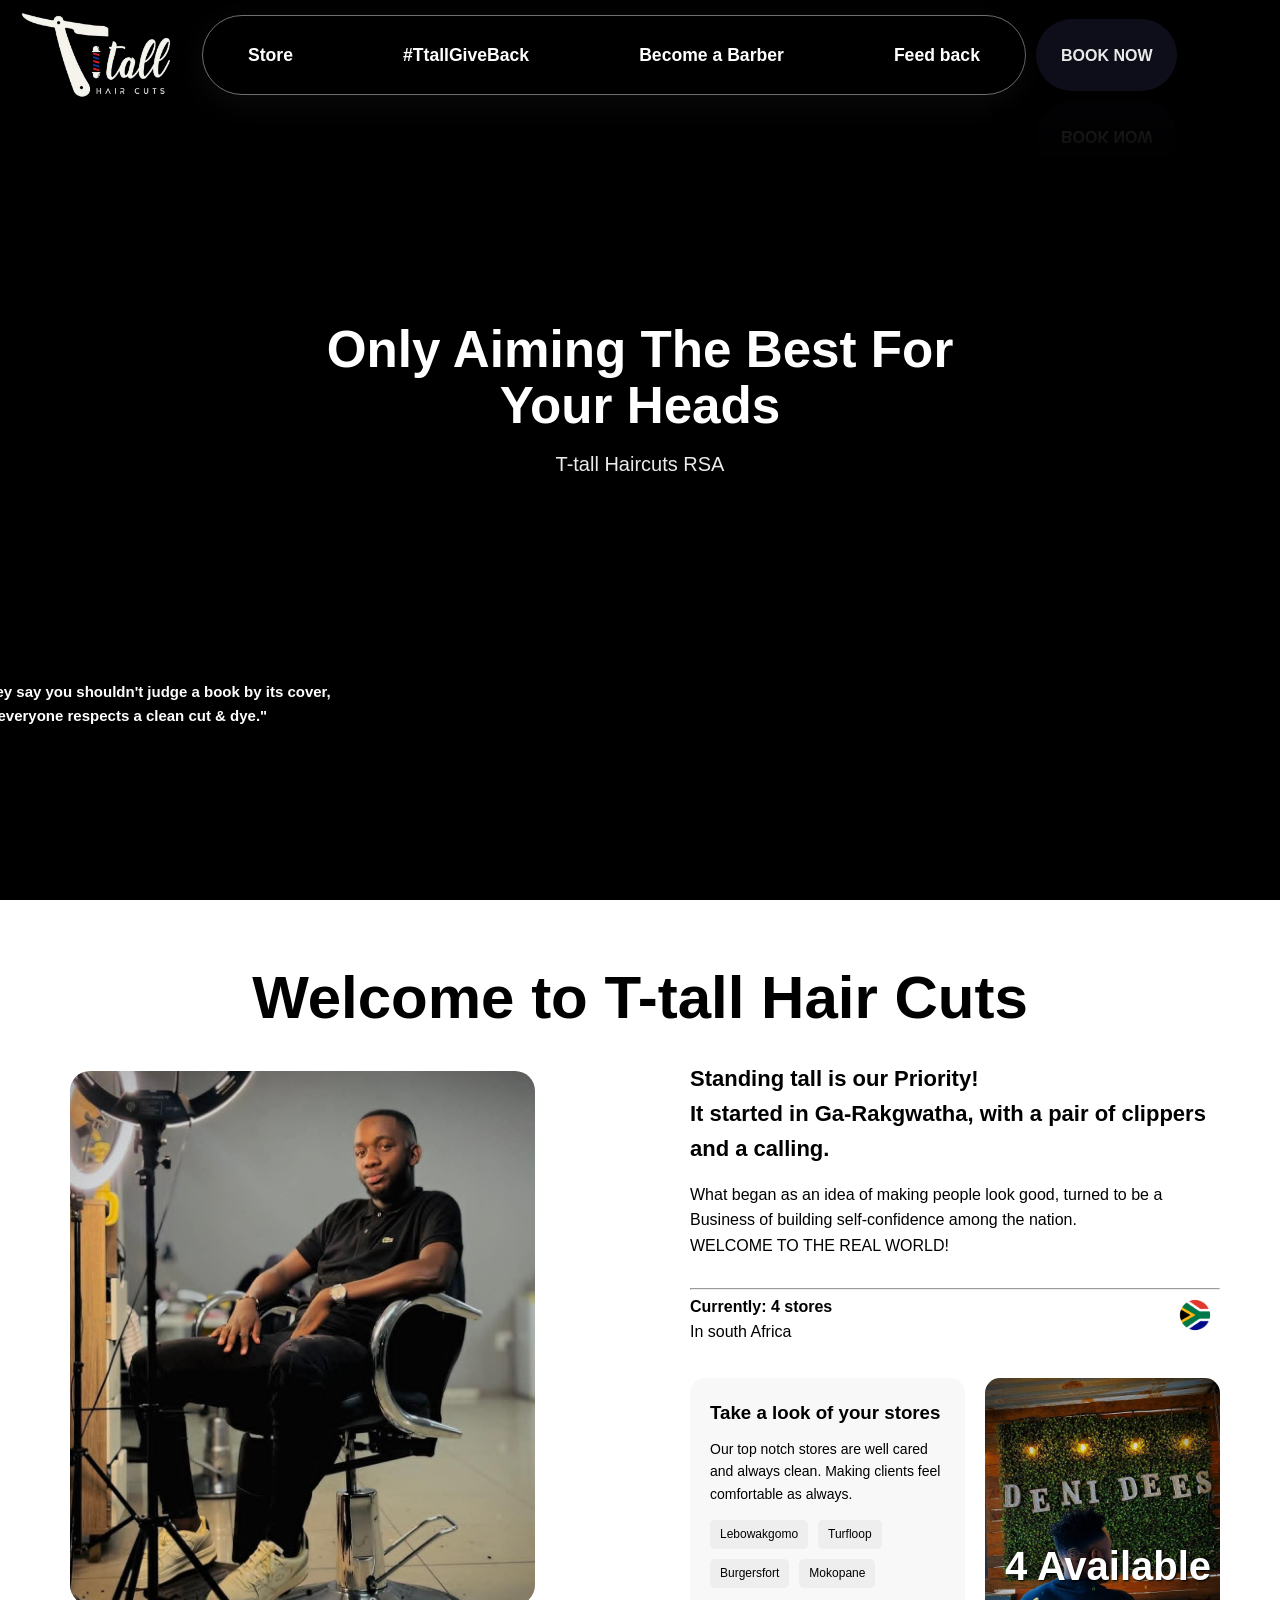
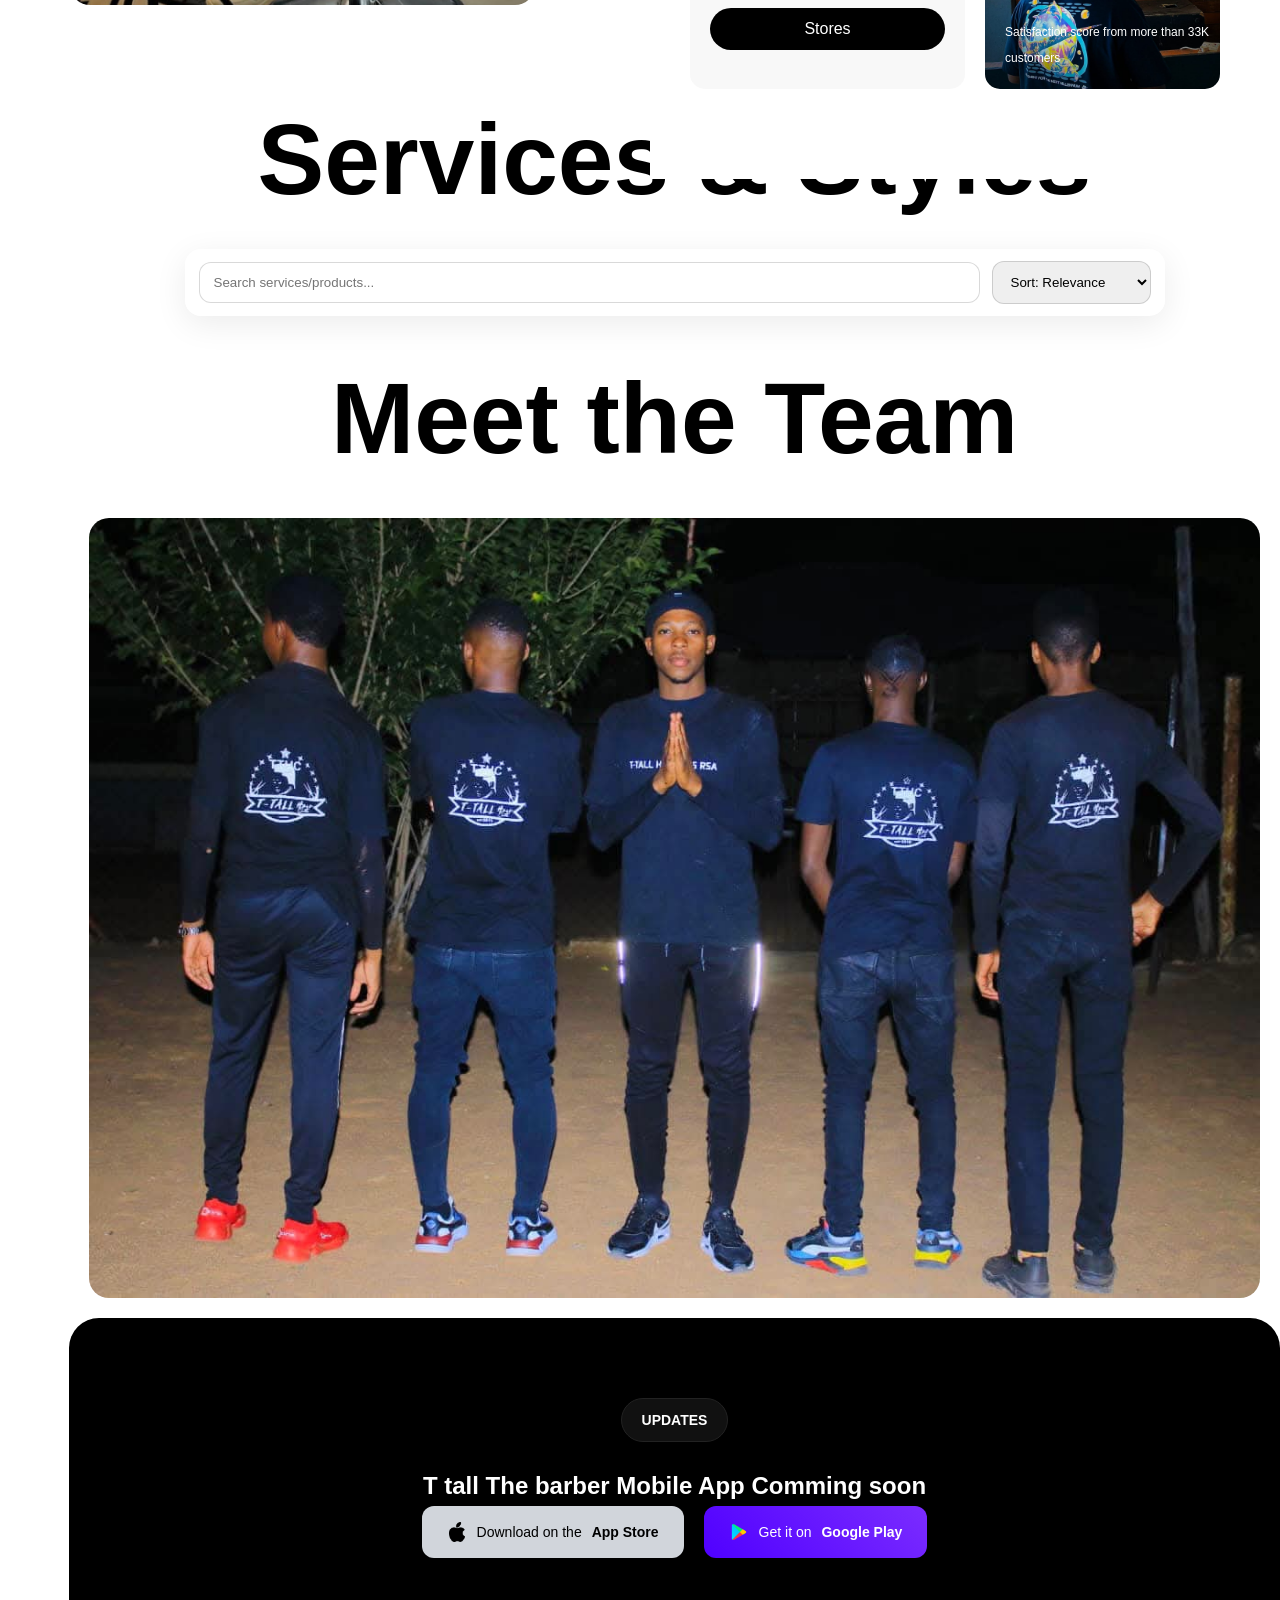
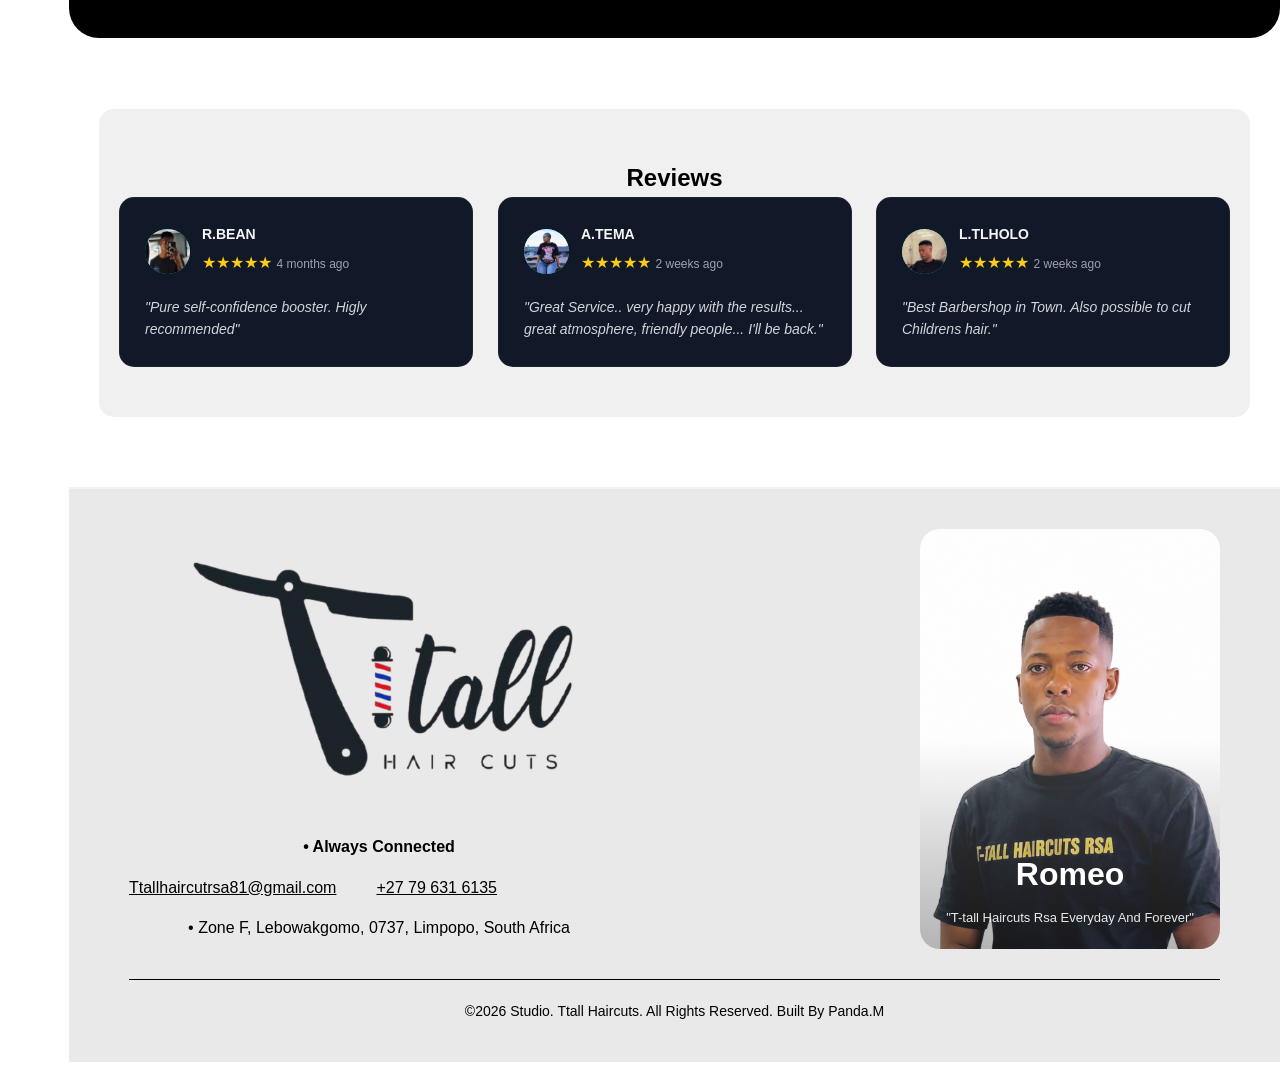
==== index.html @ 0ef1540c "filter and sort content" ====
<!DOCTYPE html>
<html lang="en">
<head>
    <meta charset="UTF-8">
    <title>T-Tall Haircuts</title>
    <link rel="icon" type="image/png" href="Assets/img/Fttall.png">
    <link rel="stylesheet" href="https://cdnjs.cloudflare.com/ajax/libs/font-awesome/6.4.0/css/all.min.css">
    <link rel="stylesheet" href="style_original.css">
    <meta name="viewport" content="width=device-width, initial-scale=1.0">
</head>
<body>
    <!--nav bar-->
<header>
  <div class="whole-nav">
    <div class="logo-container">
            <img src="Assets/img/wttall.png" alt="T-tall" height="20%" width="15%" class="logo">  
        
    <nav class="border">
        <ul>
            <a href="about.html"><b>Store</b></a>
            <a href="services.html"><b>#TtallGiveBack</b></a>
            <a href="contact.html"><b>Become a Barber</b></a>
            <a href="Enquiry.html"><b>Feed back</b></a>
        </ul>
    </nav>
        <div>
        <button class="btn-button">
           <a href="tel:+27796316135">Book Now</a>
        </button>
        </div>
    </div>
    </div>
</header>

<section class="hero" aria-label="Hero">
  <video autoplay muted loop id="myVideo" class="hero-video">
    <source src="Assets/img/ttallvideo.mp4" type="video/mp4">
  </video>

  <div class="hero-overlay">
    <div class="content">
      <h1>Only Aiming The Best For <br> Your Heads</h1>
      <p>T-tall Haircuts RSA </p>
    </div>

     <!-- long line infinite --> 
<div class="slider-end" style="--width: 200px;--height: 200px;--quantity: 9;">
  <div class="list-end">
    <div class="item-end" style="--position: 1">
      <div class="card-end">
        <p><img src="Assets/img/5.jpeg"></p>
        <p></p>
      </div>
    </div>
    <div class="item-end" style="--position: 2">
      <div class="card-end">
        <p><img src="Assets/img/4.jpeg"></p>
      </div>
    </div>
    <div class="item-end" style="--position: 3">
      <div class="card-end">
         <p><img src="Assets/img/vyno.jpeg"></p>
      </div>
    </div>
    <div class="item-end" style="--position: 4">
      <div class="card-end" >
        
         <p><img src="Assets/img/blue.jpeg"></p>
      </div>
    </div>
    <div class="item-end" style="--position: 5">
      <div class="card-end">
        
         <p><img src="Assets/img/cut.jpeg"></p>
      </div>
    </div>
    <div class="item-end" style="--position: 6">
      <div class="card-end" >
        
         <p><img src="Assets/img/derek.jpeg"></p>
      </div>
    </div>
    <div class="item-end" style="--position: 7">
      <div class="card-end">
      
         <p><img src="Assets/img/sj.jpeg"></p>
      </div>
    </div>
    <div class="item-end" style="--position: 8">
      <div class="card-end">
      
        <p><img src="Assets/img/me.jpeg"></p>
      </div>
    </div>
    <div class="item-end" style="--position: 9">
      <div class="card-end" >
        
         <p><img src="Assets/img/green.jpeg"></p>
      </div>
      
    </div>
    
  </div>
  
</div>
<div class="quote">
    <p><b>"They say you shouldn't judge a book by its cover,<br> but everyone respects a clean cut & dye."</b></p>
  </div>

  </div>
</section>


<!--Page 2-->
<!-- INTRODUCTION -->
<div class="introduction">
    <h1>Welcome to T-tall Hair Cuts</h1>
</div>

<section class="containerP">

  <!-- LEFT IMAGE -->
  <div class="left">
    <img src="Assets/img/black.jpeg">
  </div>

  <!-- RIGHT CONTENT -->
  <div class="right">
    
    <h1>
      Standing tall is our Priority! <br> It started in Ga-Rakgwatha, with a pair of clippers and a calling.
    </h1>

    <p>
      What began as an idea of making people look good, turned to be a Business of building self-confidence among the nation. <br>WELCOME TO THE REAL WORLD!
    </p>
    <hr class="horizontal">

    <!-- STATS -->
    <div class="stats">
      <div class="stat">
        <div>
          <strong>Currently: 4 stores</strong><br>
          In south Africa
        </div>
      </div>

      <div class="flags">
        <span><img src="Assets/img/sa.png" width="50px" height="50px"></span>
      </div>
    </div>

    <!-- CARDS -->
    <div class="cards">

      <!-- STORE CARD -->
      <div class="card">
        <h3>Take a look of your stores</h3>
        <p>Our top notch stores are well cared and always clean. Making clients feel comfortable as always.</p>

        <div class="brands">
          <span>Lebowakgomo</span>
          <span>Turfloop</span>
          <span>Burgersfort</span>
          <span>Mokopane</span>
        </div>

        <button><a href="about.html">Stores</a></button>
      </div>

      <!-- STORE CARD -->
      <div class="card image-card">
        <img src="Assets/img/main.jpeg" alt="Find Store">

        <div class="overlay">
          
          <h2>4 Available</h2>
          <small>Satisfaction score from more than 33K customers</small>
        </div>
      </div>
    </div>
  </div>
</section>


<!--Page 3-->
<!-- Price list -->
 <div class="pricelist-container">
      <div class="Main">
         <h1 class="price-price">Services & Styles</h1>
      </div>
<section id="gallery" class="glass-section2">
            <div class="ttall-searchbar" data-search-services-ui>
              <input type="search" placeholder="Search services/products..." aria-label="Search" data-ttall-search-input="services" />
              <select aria-label="Sort" data-ttall-sort-select="services">
                <option value="relevance" selected>Sort: Relevance</option>
                <option value="price-asc">Price: Low to High</option>
                <option value="price-desc">Price: High to Low</option>
                <option value="title-asc">Title: A-Z</option>
                <option value="title-desc">Title: Z-A</option>
              </select>
            </div>
            <div class="container-price" data-dynamic-services></div>
</section>




<!--page 4-->
<div class="Main">
         <h1 class="price-price">Meet the Team</h1>
      </div>

<section class="team">
  <div class="team-container">
    <img src="Assets/img/team.jpeg" alt="Team Image">
  </div>
</section>

<!-- UPDATES  -->
 <div class="features">
<section class="last">

  <!-- Badge -->
  <div class="badge">
     <strong>UPDATES</strong>
  </div>

  <!-- black end -->
  <h1 class="black-end">
    T tall The barber Mobile App Comming soon
  </h1>

  <!-- Buttons -->
  <div class="buttons">
    <a href="#" class="btn appstore">
      <img src="Assets/img/apple.png" width="20px" height="20px">
       Download on the<strong>App Store</strong>
    </a>

    <a href="#" class="btn playstore">
      <img src="Assets/img/play.png" width="20px" height="20px">
       Get it on <strong>Google Play</strong>
    </a>
  </div>

</section>
</main>
 </div>


<script defer src="Assets/Js/app.js"></script>

<!-- REVIEWS -->
 <section id="contact" class="glass-section">

<div class="last-rev">
  <center>Reviews</center>
</div>
 
  <div class="reviews-container" aria-label="Customer reviews" data-dynamic-reviews></div>
</section>
   

<!--Closing-->
<footer class="footerT">
  <div class="footerT-container">

    <!-- LEFT SIDE -->
    <div class="footerT-left">
      <img src="Assets/img/ttall.png" alt="Barber Image">

      <p class="sectionT-title">• Always Connected</p>

      <div class="contactT">
        <a href="mailto:ttallhaircutrsa81@gmail.com">Ttallhaircutrsa81@gmail.com</a>
        <a href="tel:+27796316135">+27 79 631 6135</a>
      </div>

      <p class="addressT">
        • Zone F,  Lebowakgomo, 0737, Limpopo, South Africa
      </p>
    </div>

    <!-- RIGHT SIDE -->
      <div class="card-tumi">
  <img src="Assets/img/TUMI.png" alt="Barber">
  <div class="content-tumi">
    <div class="title-tumi"> Romeo </div>
    <div class="subtitle-tumi">
      "T-tall Haircuts Rsa Everyday And Forever"
    </div>
  </div>
</div>
</div>

  <!-- BOTTOM -->
  <div class="footerT-bottom">
    <p>©2026 Studio. Ttall Haircuts. All Rights Reserved. Built By Panda.M</p>
  </div>
</footer>



  <!-- =========================
       Lightbox (image gallery)
       ========================= -->
  <div class="ttall-lightbox" aria-hidden="true">
    <div class="ttall-lightbox__backdrop" data-close="true"></div>
    <div class="ttall-lightbox__panel" role="dialog" aria-modal="true" aria-label="Image preview">
      <button type="button" class="ttall-lightbox__close" aria-label="Close preview">✕</button>
      <figure class="ttall-lightbox__figure">
        <img class="ttall-lightbox__img" alt="" />
        <figcaption class="ttall-lightbox__caption"></figcaption>
      </figure>
    </div>
  </div>

</body>
</html>
---- style_original.css ----
* {
    margin: 0PX;
    padding: 0PX;
    box-sizing: border-box;
}

body {
    font-family: 'Poppins', sans-serif;
    background: linear-gradient(to right, #ffffff, #ffffff);
    line-height: 1.6;
    overflow-x: hidden;
}


                                /* main page */

/* navigation bar */
.border{
   border: 1px solid rgb(111, 111, 111);
    background: rgba(0, 0, 0, 0.1);
    color: rgb(255, 255, 255);
    padding: 10px 15px;
    border-radius: 50px;
    font-weight: bold;
    font-size: 1.1rem;
    backdrop-filter: blur(25px);
    cursor: pointer;
    transition: all 0.3s ease;
    box-shadow: 0 8px 32px 0 rgba(21, 21, 21, 0.555);
}

.whole-nav {
    position: fixed;
    top: 0;
    left: 0;
    width: 100%;
    z-index: 20;
    background: #000; /* ensure header area is black */
    border-radius: 15px;
}

.border a {
    text-decoration: none;
    color: rgb(255, 255, 255);
    font-weight: 500;
    transition: 0.3s;
    margin: 0 15px;
    font-weight: 500;
    transition: 0.3s;
    text-align: right;
    gap: 15px;
    display: flex;
}

.border a:hover {
    color: #767676;
    transform: scale(1.1);
    text-shadow: 0 0 10px rgba(134, 134, 134, 0.5); 
}

.border a:hover::after {
    content: '';
    position: absolute;
    bottom: -5px;
    left: 50%;
    width: 0;
    height: 2px;
    background: #838383;
    transform: translateX(-50%);
    transition: width 0.3s ease;
}

.border a:hover::after {
    width: 80%;  
}

.border ul {
    display: flex;   
    align-items: right;
    margin: 0;
    padding: 15px 15px;
    gap: 80px;
    justify-content: center;    
}

/* navigation bar logo */
.logo-container {
    display:flex;
    cursor: pointer;
    align-items: center;
    gap: 10px;
}

/* main button */ 
.btn-button {
  font-size: 1.2rem;
  padding: 25px 25px;
  border: none;
  outline: none;
  border-radius:50px;
  cursor: pointer;
  text-transform: uppercase;
  background-color: rgb(14, 14, 26);
  color: rgb(234, 234, 234);
  font-weight: 700;
  transition: 0.6s;
  box-shadow: 0px 0px 60px #03020270;
  -webkit-box-reflect: below 10px linear-gradient(to bottom, rgba(0,0,0,0.0), rgba(0, 0, 0, 0.174));
}

.btn-button a {
    text-decoration: none;
    color: rgb(234, 234, 234);
    font-weight: 700;
  }

.btn-button:active {
  scale: 0.92;
}

.btn-button:hover {
  background: rgb(241, 241, 241);
  background: linear-gradient(270deg, rgba(221, 221, 221, 0.681) 0%, rgba(206, 206, 206, 0.873) 60%);
  color: rgb(0, 0, 0);
}

/* long line infinite */
.card-end {
  justify-content: space-between -30px;
  width: 110%;
  height: 80%;
  padding: 15px;
  border-radius: 8px;
  box-shadow: 0 2px 5px rgba(0, 0, 0, 0.1);
}

.card-end p img {
  border-radius: 30px;
  height: 100%;
  width: 50px;
}

.slider-end {
  margin: 160px 450px;
  position: absolute;
  width: 75%;
  height: var(--height);
  overflow: hidden;
  mask-image: linear-gradient(to right, transparent, #000000 20% 60%, transparent);
}

.slider-end .list-end {
  display: flex;
  width: 80%;
  min-width: calc(var(--width) * var(--quantity));
  position: relative;
}

.slider-end .list-end .item-end {
  width: var(--width);
  height: var(--height);
  position: absolute;
  left: 100%;
  animation: autoRun 10s linear infinite;
  transition: filter 0.10s;
  animation-delay: calc(
    (10s / var(--quantity)) * (var(--position) - 1) - 10s
  ) !important;
}

.slider-end .list-end .item-end img {
  width: 100%;
}

@keyframes autoRun {
  from {
    left: 100%;
  }
  to {
    left: calc(var(--width) * -1);
  }
}

.slider-end:hover .item-end {
  animation-play-state: paused !important;
  filter: grayscale(1);
}

.slider-end .item-end:hover {
  filter: grayscale(0);
}

.slider-end[reverse="true"] .item-end {
  animation: reversePlay 40s linear infinite;
}

@keyframes reversePlay {
  from {
    left: calc(var(--width) * -1);
  }
  to {
    left: 100%;
  }
}

/*message quote*/
.quote {
  color:white;
  font-size: 15px;
  text-align: left;
  justify-content: left;
  margin: 200px 0px -150px -200px;
}

        /*page 2*/
/*intro message*/
.introduction {
  color: #000000;
  font-size: 30px;
  font-weight: bold;
  text-align: center;
  justify-content: left;
  margin: 50px 0px -35px 0px;

}

.price-price{
  color: #000000;
  font-size: 100px;
  font-weight: bold;
  text-align: center;
  justify-content: left;
}

.list-item {
      font-size: 25px;
      color: #000000;
      display: flex;
      align-items: center;
      font-weight: bold;
      margin: 30px;
      gap: 10px;
      font-family: 'Gill Sans', 'Gill Sans MT', Calibri, 'Trebuchet MS', sans-serif;
    }

    .bullet {
      width: 10px;
      height: 10px;
      background: black;
      border-radius: 50%;
    }

/* Tabs */
.tabs-new {
    display: flex;
    gap: 10px;
    margin-bottom: 20px;
}

.tab-new {
    padding: 10px 20px;
    border-radius: 20px;
    border: 1px solid #ccc;
    background: white;
    cursor: pointer;
}


/* Cards container */
.container-new {
    display: flex;
    gap: 20px;
}

/* Card */
.card-new {
    background: white;
    border-radius: 15px;
    width: 48%;
    padding: 10px;
    box-shadow: 0 2px 8px rgba(0,0,0,0.1);
}

.card-new img {
    width: 50%;
    border-radius: 15px;
}

/* Title */
.title-new {
    display: flex;
    justify-content: space-between;
    align-items: center;
    margin-top: 10px;
}

.title-new h3 {
    margin: 0;
}

/* Address */
.address-new {
    font-size: 12px;
    color: gray;
    margin-bottom: 10px;
}

/* Service list */
.service-new {
    background: #f0f0f0;
    padding: 10px;
    border-radius: 10px;
    margin-bottom: 10px;
    display: flex;
    justify-content: space-between;
}

.service-new span {
    display: block;
    font-size: 12px;
    color: gray;
}



    /* Page 3 */
.glass-section {
    background: rgba(220, 220, 220, 0.433);
    backdrop-filter: blur(10px);
    padding: 50px 20px;
    margin: 70px 30px;
    border-radius: 15px;
    transition: transform 0.3s;
}

.glass-section:hover {
    transform: translateY(-5px);
}

h2 {
    font-size: 2rem;
    color: rgb(0, 0, 0);
    margin-bottom: 20px;
    text-shadow: 1px 1px 2px black;
}


ul {
    list-style: none;
}
         
ul li {
    background: rgba(0, 0, 0, 0.311);
    margin: 10px 0;
    padding: 15px;
    cursor: pointer;
    border-radius: 10px;
    transition: 0.3s;
}

ul li:hover {
    background: rgba(160, 157, 157, 0.34);
    color: #000;
    font-weight: bold;
}

footer {
    background: rgba(255, 255, 255, 0.375);
    text-align: center;
    padding: 20px 0;
    border-top: 2px solid rgba(255, 255, 255, 0.405);
}

/* =========================
   Responsive defaults
   ========================= */
img {
  max-width: 100%;
  height: auto;
}

body {
  overflow-x: hidden;
}


.gallery img {
    width: 45%;
}

nav a {
    display: block;
    margin: 5px 0;
}

/* About (normal flow): keep body headers non-overlay */
body > header {
  position: static;
  background: #fff;
}


/* Index hero (overlay on top of hero video): apply overlay only to header inside .hero */
.hero > header {
  position: fixed;
  top: 0;
  left: 0;
  width: 100%;
  z-index: 20;
  background: #000; /* ensure header area is black */
}



/*.logo-container23 {
  position: relative;
  z-index: 20;
  width: 100%;
}*/

.hero {
  position: relative;
  height: 100vh;
  min-height: 520px;
  overflow: hidden;
  display: flex;
  align-items: center;
  justify-content: center;
  background: #000;
}

.hero-video {
  position: absolute;
  inset: 0;
  width: 100%;
  height: 100%;
  object-fit: cover;
  z-index: 0;
}

.hero::after {
  content: "";
  position: absolute;
  inset: 0;
  z-index: 1;
  background: linear-gradient(
    to bottom,
    rgba(0, 0, 0, 0.65) 0%,
    rgba(0, 0, 0, 0.35) 40%,
    rgba(0, 0, 0, 0.7) 100%
  );
}

/*
header{
  position:fixed;
  background:black;
}*/

.hero-overlay {
  position: relative;
  z-index: 2;
  width: min(980px, 92vw);
  text-align: center;
  padding: 40px 20px;
  color: #fff;
}

.hero-overlay .content h1 {
  font-size: clamp(2rem, 4vw, 3.5rem);
  line-height: 1.1;
  margin-bottom: 14px;
  text-shadow: 0 10px 30px rgba(0,0,0,0.6);
}

.hero-overlay .content p {
  font-size: clamp(1rem, 2vw, 1.25rem);
  opacity: 0.92;
  text-shadow: 0 10px 30px rgba(0,0,0,0.6);
}

.containerP {
  display: flex;
  margin: 10px 20px -150px 20px;
  
}
.hozontal {
    color: #555;
}

/* LEFT SIDE */
.left {
    padding: 50px 50px 80px 50px;
    flex: 1;
}

.left img {
  width: 87.7%;
  height: 85%;
  object-fit: cover;
  border-radius: 20px;
}

/* RIGHT SIDE */
.right {
  flex: 1;
  padding: 40px;
  background: #fff;
}

.right h1 {
  font-size: 22px;
  margin-bottom: 15px;
}

.right p {
  color: #000000;
  margin-bottom: 30px;
}

/* STATS */
.stats {
  display: flex;
  justify-content: space-between;
  align-items: center;
  margin-bottom: 30px;
  color: #000;
}

.stat {
  display: flex;
  gap: 10px;
  align-items: center;
  color: #000;
}

/* CARDS */
.cards {
  display: flex;
  gap: 20px;
}

.card {
  flex: 1;
  background: #f1f1f186;
  padding: 20px;
  border-radius: 15px;
}

.card h3 {
  margin-bottom: 10px;
}

.card p {
  font-size: 14px;
  margin-bottom: 15px;
}

.brands {
  display: flex;
  gap: 10px;
  flex-wrap: wrap;
  margin-bottom: 20px;
}

.brands span {
  background: #eee;
  padding: 5px 10px;
  border-radius: 5px;
  font-size: 12px;
}

/* BUTTON */
button {
  width: 100%;
  padding: 12px;
  border: none;
  background: black;
  color: white;
  border-radius: 30px;
  cursor: pointer;
}

button a {
    text-decoration: none;
    color: #ffffff;
    font-size: medium;
}

/* IMAGE CARD */
.image-card {
  position: relative;
  padding: 0;
  overflow: hidden;
}

.image-card img {
  width: 100%;
  height: 100%;
  object-fit: cover;
}

.overlay {
  position: absolute;
  bottom: 20px;
  left: 20px;
  color: white;
}

.overlay h2 {
  font-size: 40px;
  color: #ffffff;
}

.overlay small {
  font-size: 12px;
}


/* page 3 */
/* HERO CONTAINER */
.last {
  background: #000000;
  color: #fff;
  text-align: center;
  padding: 80px 20px;
  border-radius: 30px;
}
/* BADGE */
.badge {
  display: inline-block;
  background: #111;
  padding: 10px 20px;
  border-radius: 30px;
  font-size: 14px;
  margin-bottom: 25px;
  border: 1px solid #222;
  color: white;
}
/* BUTTONS */
.buttons {
  display: flex;
  justify-content: center;
  gap: 20px;
  flex-wrap: wrap;
}
/* BUTTON BASE */
.btn {
  text-decoration: none;
  padding: 15px 25px;
  border-radius: 12px;
  font-size: 14px;
  display: inline-flex;
  align-items: center;
  gap: 10px;
  transition: 0.3s;
}
/* APP STORE */
.appstore {
  background: #d1d5db;
  color: #000;
}
.appstore:hover {
  background: #bfc4cc;
}
/* GOOGLE PLAY */
.playstore {
  background: linear-gradient(45deg, #4f00ff, #7b2cff);
  color: #fff;
}
.playstore:hover {
  opacity: 0.85;
}


/* page 4 */
.container-price {
  display: flex;
  gap: 15px;
  flex-wrap: wrap;
}
.card-price {
  background: #000000;
  border-radius: 30px;
  overflow: hidden;
  width: 450px;
  box-shadow: 0 10px 25px rgba(0,0,0,0.5);
  transition: 0.3s;
}

.card-price:hover {
  transform: translateY(-5px);
}
.card-price img {
  width: 100%;
  height: 250px;
  object-fit: cover;
}
.card-content-price {
  padding: 20px;
}
.title-row-price {
  display: flex;
  align-items: center;
  justify-content: space-between;
}
.h2-price {
  font-size: 22px;
}
.badge-price {
  background: #ffffff;
  color: #000000;
  padding: 5px 12px;
  border-radius: 20px;
  font-weight: bold;
  font-size: 12px;
}
.queue-price {
  margin: 15px 0 5px;
  font-size: 14px;
  color: #ddd;
}
.address-price {
  font-size: 13px;
  color: #888;
  margin-bottom: 20px;
}
.button-price {
  width: 100%;
  padding: 12px;
  border: 1px solid #ffffff;
  border-radius: 10px;
  background: #ffffff;
  color: #000000;
  font-weight: 500;
  cursor: pointer;
  transition: 0.3s;
}
.button-price:hover {
  background: #000000;
  color: #ffffff;
}

.lebcow-price {
    color: rgb(255, 255, 255);
}

.Turf-price {
    color: white;
}

/* REVIEWS */
  .Reviews-section {
    padding: 60px 20px;
    text-align: center;
  }

  .reviews-section h1 {
    font-size: 48px;
    margin-bottom: 10px;
    font-weight: 800;
    letter-spacing: 2px;
  }

  .reviews-section p {
    color: #9ca3af;
    margin-bottom: 40px;
  }

  .reviews-container {
    display: grid;
    grid-template-columns: repeat(auto-fit, minmax(280px, 1fr));
    gap: 25px;
    max-width: 1200px;
    margin: auto;
  }

  .review-card {
    background: #111827;
    padding: 25px;
    border-radius: 15px;
    text-align: left;
    border: 1px solid rgba(255,255,255,0.05);
    transition: 0.3s;
  }

  .review-card:hover {
    transform: translateY(-5px);
    border-color: rgba(255,255,255,0.1);
  }

  .review-header {
    display: flex;
    align-items: center;
    margin-bottom: 15px;
  }

  .avatar {
    width: 45px;
    height: 45px;
    border-radius: 50%;
    background: #14b8a6;
    display: flex;
    align-items: center;
    justify-content: center;
    font-weight: bold;
    margin-right: 12px;
  }

  .avatar img {
    width: 100%;
    height: 100%;
    border-radius: 50%;
    object-fit: cover;
  }

  .name {
    font-weight: bold;
    font-size: 14px;
    color: whitesmoke;
  }

  .meta {
    font-size: 12px;
    color: #9ca3af;
  }

  .stars {
    color: #facc15;
    margin: 5px 0;
  }

  .review-text {
    color: #d1d5db;
    font-style: italic;
    font-size: 14px;
    line-height: 1.6;
  }

  .last-rev{
    color: rgb(0, 0, 0);
    font-weight: bold;
    font-size: x-large;
  }
.pricelist-container{
      margin-left: 69px;
      margin-top: 50px;
      margin-bottom: 30px;
}

/* team */
.team {
  padding: 20px;
}

.team-container {
  max-width: 1400px;
  margin: auto;
  border-radius: 20px;
  overflow: hidden;
}

/* IMAGE */
.team-container img {
  width: 100%;
  height: auto;
  display: block;
}

/* LAST FOOTER */
.footerT {
  align-items: center;
  justify-content: center;
  background: #e2e2e2c2;
  padding: 40px 60px;
}

/* LAYOUT */
.footerT-container {
  display: flex;
  justify-content: space-between;
  gap: 40px;
}

/* LEFT */
.footerT-left {
  max-width: 500px;
}

.footerT-left img {
  width: 100%;
  border-radius: 20px;
  margin-bottom: 20px;
}

.sectionT-title {
  margin: 15px 0;
  font-weight: bold;
}

.contactT {
  display: flex;
  gap: 40px;
  margin-bottom: 15px;
}

.contactT a {
  color: rgb(0, 0, 0);
  text-decoration: underline;
  font-weight: 500;
}

.addressT {
  color: #000000;
}

/* BOTTOM */
.footerT-bottom {
  margin-top: 30px;
  margin-bottom: 0px;
  padding-top: 20px;
  border-top: 1px solid #000000;
  font-size: 14px;
  color: #000000;
}

/* tumi */
.card-tumi {
    width: 300px;
    height: 420px;
    border-radius: 20px;
    overflow: hidden;
    position: relative;
    flex-shrink: 0;
  }

  .card-tumi img {
    width: 100%;
    height: 106%;
    object-fit: cover;
  }

  /* Dark gradient overlay */
  .card-tumi::after {
    content: "";
    position: absolute;
    inset: 0;
    background: linear-gradient(
      to top,
      rgba(62, 62, 62, 0.384),
      rgba(255, 255, 255, 0.214),
      transparent
    );
  }

  .content-tumi {
    position: absolute;
    bottom: 20px;
    left: 10px;
    right: 10px;
    color: white;
    z-index: 2;
  }

  .title-tumi {
    font-size: 32px;
    font-weight: bold;
    margin-bottom: 8px;
  }

  .subtitle-tumi {
    font-size: 13px;
    opacity: 0.9;
  }

  








/* about Map*/
.map-section-about{
  margin: 40px 0 20px;
  padding: 0 20px;
  width: 100%;
  box-sizing: border-box;
  color: #fff;
  background: #000;
}


.map-section-about h2{
  margin-bottom: 8px;
  font-size: 28px;
}

.map-hint-about{
  margin-bottom: 12px;
  font-size: 14px;
  color: #bdbdbd;
}

#store-map{
  width: 100%;
  height: 420px;
  border-radius: 20px;
  overflow: hidden;
  box-shadow: 0 10px 25px rgba(0,0,0,0.5);
}

@media (max-width: 768px){
  #store-map{ height: 320px; }
}

/* Leaflet default tweaks to match dark page */
.leaflet-control-attribution{ background: rgba(0, 0, 0, 0.8); }
.leaflet-popup-content{ font-family: Poppins, sans-serif; color: #fff; }
.leaflet-popup-tip{ background: #000; }
.leaflet-popup-content-wrapper{ background: #000; color: #fff; }


.About-whole{
  margin: 0px;
  padding: 0px;
  box-sizing: border-box;
  font-family: 'Poppins', sans-serif;
  background-color: rgb(0, 0, 0);
  line-height: 1.6;
}

.border-about{
   border: 1px solid rgb(255, 255, 255);
   display: relative;
    background: rgba(0, 0, 0, 0.551);
    color: rgb(255, 255, 255);
    padding: 5px 0px;
    border-radius: 50px;
    font-weight: bold;
    font-size: 1.1rem;
    backdrop-filter: blur(15px);
    cursor: pointer;
    transition: all 0.3s ease;
    box-shadow: 0 8px 32px 0 rgba(255, 255, 255, 0.37);
}

.logo-container-about {
    display:flex;
    cursor: pointer;
    align-items: center;
    gap: 10px;
}
  
.border-about a {
    text-decoration: none;
    color: rgb(255, 255, 255);
    font-weight: 500;
    transition: 0.3s;
    margin: 0 15px;
    font-weight: 500;
    transition: 0.3s;
    text-align: right;
    gap: 15px;
    display: flex;
}

.border-about a:hover {
    color: #767676;
    transform: scale(1.1);
    text-shadow: 0 0 10px rgba(134, 134, 134, 0.5); 
}

.border-about a:hover::after {
    content: '';
    position: absolute;
    bottom: -5px;
    left: 50%;
    width: 0;
    height: 2px;
    background: #838383;
    transform: translateX(-50%);
    transition: width 0.3s ease;
}

.border-about a:hover::after {
    width: 80%;  
}

.border-about ul {
    display: flex;   
    align-items: right;
    margin: 0;
    padding: 15px 15px;
    gap: 80px;
    justify-content: center;    
}


.f1-about {
  color: white;
  font-size: 30px;
}

.container-about {
  display: flex;
  gap: 14px;
  flex-wrap: wrap;
}

.card-about {
  background: #1a1a1a;
  border-radius: 20px;
  overflow: hidden;
  width: 350px;
  box-shadow: 0 10px 25px rgba(0,0,0,0.5);
  transition: 0.3s;
}

.card-about:hover {
  transform: translateY(-5px);
}

.card-about img {
  width: 100%;
  height: 200px;
  object-fit: cover;
}

.card-content-about {
  padding: 20px;
}

.title-row-about {
  display: flex;
  align-items: center;
  justify-content: space-between;
}

.h2-about {
  font-size: 22px;
}

.badge-about {
  background: #5d5d5d;
  color: #00ff0d;
  padding: 5px 12px;
  border-radius: 20px;
  font-size: 12px;
}
.badge1-about {
  background: #5d5d5d;
  color: #ff0000;
  padding: 5px 12px;
  border-radius: 20px;
  font-size: 12px;
}
.badge2-about {
  background: #5d5d5d;
  color: #ffffff;
  padding: 5px 12px;
  border-radius: 20px;
  font-size: 12px;
}

.queue-about {
  margin: 15px 0 5px;
  font-size: 14px;
  color: #ddd;
}

.address-about {
  font-size: 13px;
  color: #888;
  margin-bottom: 20px;
}

.button-about {
  width: 100%;
  padding: 12px;
  border: none;
  border-radius: 10px;
  background: #2b2b2b;
  color: #ccc;
  font-weight: 500;
  cursor: pointer;
  transition: 0.3s;
}

.button-about:hover {
  background: #444;
  color: #fff;
}

.lebcow-about {
    color: white;
}

.Turf-about {
    color: white;
}


.card-content-about a{
  text-decoration: none;
  color: #ffffff;
  font-weight: bold;
  transition: 0.3s;
}




                                    /* service */
.services-whole{
  margin: 5px;
    padding: 0px;
    box-sizing: border-box;
    font-family: 'Poppins', sans-serif;
    background-color: rgb(255, 255, 255);
    line-height: 1.6;
}

.whole-nava {
  position: fixed;
  top: 0;
  left: 0;
  width: 100%;
  z-index: 20;
  background: #fff; /* stay fixed with white background on services page */
  border-radius: 15px;
}

/* Make sure the service page content starts below the fixed header so text isn't hidden */
.services-whole {
  padding-top: 90px;
}


.border-service{
   border: 1px solid rgb(255, 255, 255);
    background: rgba(117, 117, 117, 0.1);
    color: rgb(0, 0, 0);
    padding: 5px 0px;
    border-radius: 50px;
    font-weight: bold;
    font-size: 1.1rem;
    backdrop-filter: blur(15px);
    cursor: pointer;
    transition: all 0.3s ease;
    box-shadow: 0 8px 32px 0 rgba(255, 255, 255, 0.37);
}
.logo-container-service {
    display:flex;
    cursor: pointer;
    align-items: center;
    gap: 10px;
}
.border-service a {
    text-decoration: none;
    color: rgb(0, 0, 0);
    font-weight: 500;
    transition: 0.3s;
    margin: 0 15px;
    font-weight: 500;
    transition: 0.3s;
    text-align: right;
    gap: 15px;
    display: flex;
}
.border-service a:hover {
    color: #767676;
    transform: scale(1.1);
    text-shadow: 0 0 10px rgba(134, 134, 134, 0.5);
    
}
.border-service a:hover::after {
    content: '';
    position: absolute;
    bottom: -5px;
    left: 50%;
    width: 0;
    height: 2px;
    background: #838383;
    transform: translateX(-50%);
    transition: width 0.3s ease;
}
.border-service a:hover::after {
    width: 80%;

}
.border-service ul {
    display: flex;   
    align-items: right;
    margin: 0;
    padding: 15px 15px;
    gap: 80px;
    justify-content: collenf;    
}

/* loading ball*/
.loader-service {
  position: relative;
  width: 120px;
  height: 90px;
  margin: 0 auto;
}

.loader-service:before {
  content: " ";
  position: absolute;
  bottom: 30px;
  left: 50px;
  height: 30px;
  width: 30px;
  border-radius: 50%;
  background: #0d00ff;
  animation: loading-bounce 0.5s ease-in-out infinite alternate;
}

.loader-service:after {
  content: "";
  position: absolute;
  right: 0;
  top: 0;
  height: 7px;
  width: 45px;
  border-radius: 4px;
  box-shadow: 0 5px 0 #f2f2f2, -35px 50px 0 #f2f2f2, -70px 95px 0 #f2f2f2;
  animation: loading-step 1s ease-in-out infinite;
}

@keyframes loading-bounce {
  0% {
    transform: scale(1, 0.7);
  }

  40% {
    transform: scale(0.8, 1.2);
  }

  60% {
    transform: scale(1, 1);
  }

  100% {
    bottom: 140px;
  }
}

@keyframes loading-step {
  0% {
    box-shadow: 0 10px 0 rgba(0, 0, 0, 0),
            0 10px 0 #f2f2f2,
            -35px 50px 0 #f2f2f2,
            -70px 90px 0 #f2f2f2;
  }

  100% {
    box-shadow: 0 10px 0 #f2f2f2,
            -35px 50px 0 #f2f2f2,
            -70px 90px 0 #f2f2f2,
            -70px 90px 0 rgba(0, 0, 0, 0);
  }
}

.back-paragraph-service {
    display: flex;
    margin: 5px 30px 30px 5px;
    color: #767676;
    font-size: larger
}



.GiveBack-main-service {
    display: grid;
    font-size: xx-large;
    font-family: 'Segoe UI', Tahoma, Geneva, Verdana, sans-serif;
}

/* From Uiverse.io by alexruix */ 
.give-card-service {
 width: 190px;
 height: 254px;
 border-radius: 20px;
 background: #f5f5f5;
 position: relative;
 padding: 1.8rem;
 border: 2px solid #c3c6ce;
 transition: 0.5s ease-out;
 overflow: visible;
}

.give-card-details-service {
 color: black;
 height: 100%;
 gap: .5em;
 display: grid;
 place-content: center;
}

.give-text-body-service {
 color: rgb(134, 134, 134);
}

/*Text*/
.give-text-title-service {
 font-size: 1.5em;
 font-weight: bold;
}

.price-produts-service{
  color: #000000;
  font-size: 50px;
  font-weight: bold;
  text-align: center;
  justify-content: left;
}


/*products*/
.container-products-service{
      display:flex;
      gap:30px;
      justify-content:center;
      flex-wrap:wrap;
    }

.barber-media-service {
    display: flex;
    align-items: center;
    justify-content: center;
    gap: 80px;
    cursor: pointer;
    margin-bottom: 20px;
}

.barber-media-service a{
  text-decoration: none;
  color: #000000;
  gap: 15px;
  font-weight: bold;
}
    .card-products-service{
      background:white;
      border-radius:25px;
      overflow:hidden;
      width:360px;
      box-shadow:0 4px 10px rgba(0,0,0,0.08);
      transition:0.3s;
    }

    .card-products-service:hover{
      transform:translateY(-5px);
    }

    .card-products-service img{
      width:100%;
      height:450px;
      object-fit:cover;
      display:block;
    }

    .card-content-products-service{
      padding:20px;
    }

    .title-row-service{
      display:flex;
      justify-content:space-between;
      align-items:center;
      margin-bottom:10px;
    }

    .title-service{
      font-size:20px;
      font-weight:bold;
      color:#000000;
      margin: 0px 5px 0px 105px;
    }

    .time-service{
      color:#555;
      font-size:15px;
    }

    .price-service{
      font-size:28px;
      font-weight:bold;
      color:#000;
      margin: 10px 0px 0px 65px;

    }

    .end-message-service{
      color: #000000e5;
      font-size: 15px;
      font-weight: bold;
      text-align: center;
      justify-content: left;
      
    }

.end-footer-service{
  color: #767676;
  justify-content: center;
  margin-bottom: 0px;
  align-items: center;
}


.footerb-bottom-service {
    margin-top: -15px;
    margin-bottom: 0px;
    font-size: 14px;
    color: #7c7c7c;
}


                      /* contact */
.contact-whole {
  margin: 5px;
    margin-left: 10px;
    margin-right: 10px;
    padding: 0px;
    box-sizing: border-box;
    font-family: 'Poppins', sans-serif;
    background-color: rgba(255, 255, 255, 0.34);
    line-height: 1.6;
}

.logo-container-contact {
    display:flex;
    cursor: pointer;
    align-items: center;
    gap: 10px;
    
}

.border-contact {
   border: 2px solid rgb(0, 0, 0);
    background: rgba(0, 0, 0, 0.133);
    color: rgb(0, 0, 0);
    padding: 5px 0px;
    border-radius: 50px;
    font-weight: bold;
    font-size: 1.1rem;
    backdrop-filter: blur(15px);
    cursor: pointer;
    transition: all 0.3s ease;
    box-shadow: 0 8px 32px 0 rgba(0, 0, 0, 0.37);
}

.border-contact a {
    text-decoration: none;
    color: rgb(0, 0, 0);
    font-weight: 500;
    transition: 0.3s;
    margin: 0 15px;
    font-weight: 500;
    transition: 0.3s;
    text-align: right;
    gap: 15px;
    display: flex;
}
.border-contact a:hover {
    color: #767676;
    transform: scale(1.1);
    text-shadow: 0 0 10px rgba(134, 134, 134, 0.5);
    
}
.border-contact a:hover::after {
    content: '';
    position: absolute;
    bottom: -5px;
    left: 50%;
    width: 0;
    height: 2px;
    background: #838383;
    transform: translateX(-50%);
    transition: width 0.3s ease;
}
.border-contact a:hover::after {
    width: 80%;

}
.border-contact ul {
    display: flex;   
    align-items: right;
    margin: 0;
    padding: 15px 15px;
    gap: 80px;
    justify-content: center;    
}

.barber-main-contact {
    display: grid;
    font-size: xx-large;
    font-family: 'Segoe UI', Tahoma, Geneva, Verdana, sans-serif;
}



/*Apply Now */
.button-contact {
  height: 50px;
  width: 150px;
  border: none;
  border-radius: 10px;
  cursor: pointer;
  position: relative;
  overflow: hidden;
  transition: all 0.5s ease-in-out;
  justify-content: right;
  align-items: right;
}

.button-contact:hover {
  box-shadow: .5px .5px 150px #252525;
}

.type1-contact::after {
  content: "Let's Start";
  height: 50px;
  width: 150px;
  background-color: #000000;
  color: rgb(255, 255, 255);
  position: absolute;
  top: 0%;
  left: 0%;
  transform: translateY(50px);
  font-size: 1.2rem;
  font-weight: 600;
  display: flex;
  align-items: center;
  justify-content: center;
  transition: all 0.5s ease-in-out;
}

.type1-contact::before {
  content: "Apply Now";
  height: 50px;
  width: 150px;
  background-color: rgba(235, 272, 255, 0.1);
  color: #000000;
  position: absolute;
  top: 0%;
  left: 0%;
  transform: translateY(0px) scale(1.2);
  font-size: 1.2rem;
  font-weight: 600;
  display: flex;
  align-items: center;
  justify-content: center;
  transition: all 0.5s ease-in-out;
}

.type1-contact:hover::after {
  transform: translateY(0) scale(1.2);
}

.type1-contact:hover::before {
  transform: translateY(-50px) scale(0) rotate(120deg);
}

/* paragraph */
.barber-pargraph-contact {
    color: #484848;
    display: flex;
    flex-wrap: wrap;
    gap: 24px;
    align-items: flex-start;
    margin-top: 10px;
}

.barber-paragraph-text {
    flex: 1 1 360px;
}

.barber-pargraph-contact p {
    margin-bottom: 16px;
}

.barber-clipper-contact {
    flex: 0 0 300px;
    display: flex;
    justify-content: center;
}

.barber-clipper-contact img {
    border-radius: 20px;
    width: 100%;
    max-width: 300px;
    height: auto;
    cursor: pointer;
    transition: transform 0.3s ease;
    display: block;
}

.barber-clipper-contact img:hover {
    transform: scale(1.15);
}

.barber-pargraph-two-contact {
    color: #484848;
}

@media (max-width: 768px) {
  .barber-pargraph-contact {
    flex-direction: column;
    gap: 12px;
  }

  .barber-clipper-contact {
    flex: 0 0 auto;
    width: 100%;
  }

  .barber-clipper-contact img {
    max-width: 320px;
    width: 100%;
  }
}


.barber-number-contact {
    font-size: 50px;
    font-weight: bold;
    margin-bottom: -50px;
}


/* media*/
.barber-media-contact {
    display: flex;
    align-items: center;
    justify-content: center;
    cursor: pointer;
    justify-content: space-around 30px;
    gap: 30px;
}

.barber-media-contact a{
  text-decoration: none;
  color: #000000;
  gap: 15px;
  font-weight: bold;
}

.barber-clipper-contact img{
    display: flex;
    align-items: center;
    justify-content: center;
    cursor: pointer;
    transition: all 0.3s ease;
    transform: rotate(12deg);
}

.footerb-bottom-contact {
  color:#575757;
  font-size: 14px;
  justify-content: center;
  margin-Top: 50px;
}





                              /* Enquiry */
.equiry-whole{
  margin: 5px;
    padding: 90px;
    box-sizing: border-box;
  font-family: 'Poppins', sans-serif;
    background-color: rgb(0, 0, 0);
    line-height: 1.6;
}

.whole-nova{
  position: fixed;
  top: 0;
  left: 0;
  width: 100%;
  z-index: 20;
  background: #fff; /* enquiry/services header background */
  border-radius: 15px;
}

.border-equiry {
   border: 1px solid rgb(255, 255, 255);
    background: rgba(117, 117, 117, 0.1);

    color: rgb(0, 0, 0);
    padding: 5px 0px;
    border-radius: 50px;
    font-weight: bold;
    font-size: 1.1rem;
    backdrop-filter: blur(15px);
    cursor: pointer;
    transition: all 0.3s ease;
    box-shadow: 0 8px 32px 0 rgba(158, 158, 158, 0.37);
}

.logo-container-equiry {
    display:flex;
    cursor: pointer;
    align-items: center;
    gap: 10px;
}
.border-equiry a {
    text-decoration: none;
    color: rgb(255, 255, 255);
    font-weight: 500;
    transition: 0.3s;
    margin: 0 15px;
    font-weight: 500;
    transition: 0.3s;
    text-align: right;
    gap: 15px;
    display: flex;
}
.border-equiry a:hover {
    color: #767676;
    transform: scale(1.1);
    text-shadow: 0 0 10px rgba(134, 134, 134, 0.5);
    
}
.border-equiry a:hover::after {
    content: '';
    position: absolute;
    bottom: -5px;
    left: 50%;
    width: 0;
    height: 2px;
    background: #838383;
    transform: translateX(-50%);
    transition: width 0.3s ease;
}
.border-equiry a:hover::after {
    width: 80%;

}
.border-equiry ul {
    display: flex;   
    align-items: right;
    margin: 0;
    padding: 15px 15px;
    gap: 80px;
    justify-content: collenf;    
}

/* form */
@media (max-width: 768px) {
  .border ul,
  .border-about ul,
  .border-service ul,
  .border-contact ul,
  .border-equiry ul {
    flex-wrap: wrap;
    gap: 16px;
    justify-content: center;
  }

  .containerP,
  .cards,
  .container-about,
  .container-products-service {
    flex-direction: column;
    margin: 10px;
  }

  .left,
  .right {
    padding: 20px;
  }

  .slider-end {
    margin: 120px 0 0;
    position: relative;
    width: 100%;
  }

  .quote {
    margin: 20px 0;
    padding: 0 12px;
  }

  .card-price {
    width: 100%;
  }

  .footerT-container,
  .contactT {
    flex-direction: column;
    align-items: flex-start;
  }

  .footerT {
    padding: 20px;
  }
}

@media (max-width: 480px) {
  .btn-button {
    font-size: 1rem;
    padding: 14px 16px;
  }

  .price-price {
    font-size: clamp(2rem, 10vw, 3rem);
  }

  .hero {
    min-height: 480px;
  }

  .hero-overlay {
    padding: 20px 12px;
  }

  .pricelist-container {
    margin-left: 0;
  }

  .card-tumi {
    width: 100%;
    height: auto;
  }
}

.form-container-equiry {

  width: min(900px, 92vw);
  background: linear-gradient(#212121, #212121) padding-box,
              linear-gradient(145deg, transparent 35%,#0037ff, #ff0000) border-box;
  border: 2px solid transparent;
  padding: 32px 24px;
  font-size: 14px;
  font-family: inherit;
  color: white;
  display: flex;
  flex-direction: column;
  gap: 20px;
  box-sizing: border-box;
  border-radius: 16px;
  margin-top: 110px; /* prevent overlap with fixed nav/header */
}


.form-container-equiry button:active {
  scale: 0.95;
}

.form-container-equiry .form-equiry {
  display: flex;
  flex-direction: column;
  gap: 20px;
}

.form-container-equiry .form-group-equiry {
  display: flex;
  flex-direction: column;
  gap: 2px;
}

.form-container-equiry .form-group-equiry label {
  display: block;
  margin-bottom: 5px;
  color: #717171;
  font-weight: 600;
  font-size: 12px;
}

.form-container-equiry .form-group-equiry input {
  width: 100%;
  padding: 12px 16px;
  border-radius: 8px;
  color: #fff;
  font-family: inherit;
  background-color: transparent;
  border: 1px solid #414141;
}

.form-container-equiry .form-group-equiry textarea {
  width: 100%;
  padding: 12px 16px;
  border-radius: 8px;
  resize: none;
  color: #fff;
  height: 96px;
  border: 1px solid #414141;
  background-color: transparent;
  font-family: inherit;
}

.form-container-equiry .form-group-equiry input::placeholder {
  opacity: 0.5;
}

.form-container-equiry .form-group-equiry input:focus {
  outline: none;
  border-color: #1500f9;
}

.form-container-equiry .form-group-equiry textarea:focus {
  outline: none;
  border-color: #ff0000;
}

.form-container-equiry .form-submit-btn-equiry {
  display: flex;
  align-items: flex-start;
  justify-content: center;
  align-self: flex-start;
  font-family: inherit;
  color: #717171;
  font-weight: 600;
  width: 40%;
  background: #6b6b6b72;
  border: 1px solid #414141;
  padding: 12px 16px;
  font-size: inherit;
  gap: 8px;
  margin-top: 8px;
  cursor: pointer;
  border-radius: 10px;
  transition: 0.25s ease;
}


.form-container-equiry .form-submit-btn-equiry:hover {
  background-color: #fff;
  border-color: #fff;
}

/* media*/
.barber-media-equiry {
    display: flex;
    align-items: center;
    justify-content: center;
    cursor: pointer;
}

.barber-number-equiry{
  color: white;
}

.footerb-bottom--equiry{
  color: white;
}





/* =========================
   Global realistic text + UI animations
   (added for better performance; JS handles scroll reveal)
   ========================= */

/* Smooth hover micro-interactions */
.glow-on-hover,
.card,
.card-about,
.card-price,
.card-products-service,
.review-card {
  will-change: transform, box-shadow;
}

.glow-on-hover:hover,
.card:hover,
.card-about:hover,
.card-price:hover,
.card-products-service:hover,
.review-card:hover {
  transform: translateY(-5px);
  box-shadow: 0 18px 50px rgba(0, 0, 0, 0.25);
}

/* Shimmer/shine helpers */
@keyframes ttallShine {
  0% { transform: translateX(-120%) skewX(-20deg); opacity: 0; }
  20% { opacity: 1; }
  100% { transform: translateX(120%) skewX(-20deg); opacity: 0; }
}

.ttall-shine {
  position: relative;
  overflow: hidden;
}

.ttall-shine::after {
  content: '';
  position: absolute;
  top: -30%;
  left: -40%;
  width: 60%;
  height: 160%;
  background: linear-gradient(
    90deg,
    transparent,
    rgba(255, 255, 255, 0.45),
    transparent
  );
  transform: translateX(-120%) skewX(-20deg);
  pointer-events: none;
}

.ttall-shine:hover::after {
  animation: ttallShine 900ms ease;
}

/* Text reveal animations (letter-by-letter is driven by JS by toggling class on container) */
@keyframes ttallTextLiftFade {
  from { opacity: 0; transform: translateY(14px); filter: blur(6px); }
  to { opacity: 1; transform: translateY(0); filter: blur(0); }
}

@keyframes ttallLetterReveal {
  0% { opacity: 0; transform: translateY(10px) scale(0.98); filter: blur(6px); }
  60% { opacity: 1; }
  100% { opacity: 1; transform: translateY(0) scale(1); filter: blur(0); }
}

@keyframes ttallGlowPulse {
  0%, 100% { box-shadow: 0 0 0 rgba(255,255,255,0); }
  50% { box-shadow: 0 0 20px rgba(255,255,255,0.25); }
}

/* Container that JS will reveal on scroll */
.ttall-text-reveal {
  opacity: 0;
  transform: translateY(10px);
  transition: none;
}

/* JS adds .is-revealed to start the animation */
.ttall-text-reveal.is-revealed {
  opacity: 1;
  transform: none;
}

/* When letters are wrapped, each letter animates with delay using inline style in JS */
.ttall-letter {
  display: inline-block;
  opacity: 0;
  transform: translateY(10px);
  filter: blur(6px);
}

.ttall-text-reveal.is-revealed .ttall-letter {
  animation: ttallLetterReveal 520ms cubic-bezier(0.2, 0.8, 0.2, 1) both;
}

/* Fallback for users that prefer reduced motion */
@media (prefers-reduced-motion: reduce) {
  .ttall-text-reveal { opacity: 1 !important; transform: none !important; }
  .ttall-letter { opacity: 1 !important; transform: none !important; filter: none !important; animation: none !important; }
  .ttall-shine:hover::after { animation: none !important; }
}




/* =========================
   Page transitions (fade in on load, fade out on navigation)
   (added for better performance; JS handles adding/removing classes on body)
   ========================= */

@view-transition{
  navigation: auto;
}

::view-transition-group(root) {
  animation-duration: 1s;
  animation-timing-function: ease;
}

::view-transition-old(root) {
  animation-name: slide-out;
}

::view-transition-new(root) {
   animation-name: slide-in;
}

/* =========================
   Lightbox (image preview)
   ========================= */
.ttall-lightbox{
  position: fixed;
  inset: 0;
  z-index: 99998;
  display: none;
}

.ttall-lightbox.is-open{
  display: block;
}

.ttall-lightbox__backdrop{
  position: absolute;
  inset: 0;
  background: rgba(0,0,0,0.78);
}

.ttall-lightbox__panel{
  position: absolute;
  left: 50%;
  top: 50%;
  transform: translate(-50%, -50%);
  width: min(980px, 92vw);
  max-height: min(85vh, 900px);
  display: flex;
  flex-direction: column;
  align-items: center;
  gap: 10px;
}

.ttall-lightbox__close{
  position: absolute;
  top: -10px;
  right: -10px;
  width: 40px;
  height: 40px;
  border-radius: 999px;
  border: 1px solid rgba(255,255,255,0.25);
  background: rgba(0,0,0,0.55);
  color: #fff;
  cursor: pointer;
  font-size: 18px;
}

.ttall-lightbox__figure{
  margin: 0;
  width: 100%;
  height: 100%;
  display: grid;
  place-items: center;
  padding: 20px;
  border-radius: 18px;
  background: rgba(0,0,0,0.35);
}

.ttall-lightbox__img{
  width: 100%;
  height: auto;
  max-height: 70vh;
  object-fit: contain;
  border-radius: 12px;
}

.ttall-lightbox__caption{
  color: rgba(255,255,255,0.85);
  font-size: 14px;
  text-align: center;
  max-width: 100%;
  line-height: 1.3;
}

@media (max-width: 480px){
  .ttall-lightbox__panel{ max-height: 88vh; }
  .ttall-lightbox__figure{ padding: 12px; }
  .ttall-lightbox__close{ top: 0; right: 0; }
}

@keyframes slide-out {

  to { translate: -100vw; }
}

@keyframes slide-in {
   from { translate: 100vw; }
}

/* Search bars (services/products) */
.ttall-searchbar{
  width: min(980px, 92vw);
  margin: 10px auto 22px;
  display: flex;
  gap: 12px;
  align-items: center;
  justify-content: center;
  padding: 12px 14px;
  border-radius: 16px;
  background: rgba(255,255,255,0.6);
  backdrop-filter: blur(10px);
  box-shadow: 0 8px 32px rgba(0,0,0,0.08);
  color: #000;
}

.ttall-searchbar input[type="search"]{
  flex: 1;
  min-width: 200px;
  padding: 12px 14px;
  border-radius: 12px;
  border: 1px solid rgba(0,0,0,0.15);
  outline: none;
  font-family: inherit;
}

.ttall-searchbar select{
  padding: 12px 14px;
  border-radius: 12px;
  border: 1px solid rgba(0,0,0,0.15);
  outline: none;
  font-family: inherit;
}

.ttall-searchbar input[type="search"]:focus,
.ttall-searchbar select:focus{
  border-color: rgba(0,0,0,0.35);
  box-shadow: 0 0 0 4px rgba(0,0,0,0.08);
}

@media (max-width: 768px){
  .ttall-searchbar{
    flex-direction: column;
    align-items: stretch;
  }
  .ttall-searchbar input[type="search"],
  .ttall-searchbar select{ width: 100%; }
}
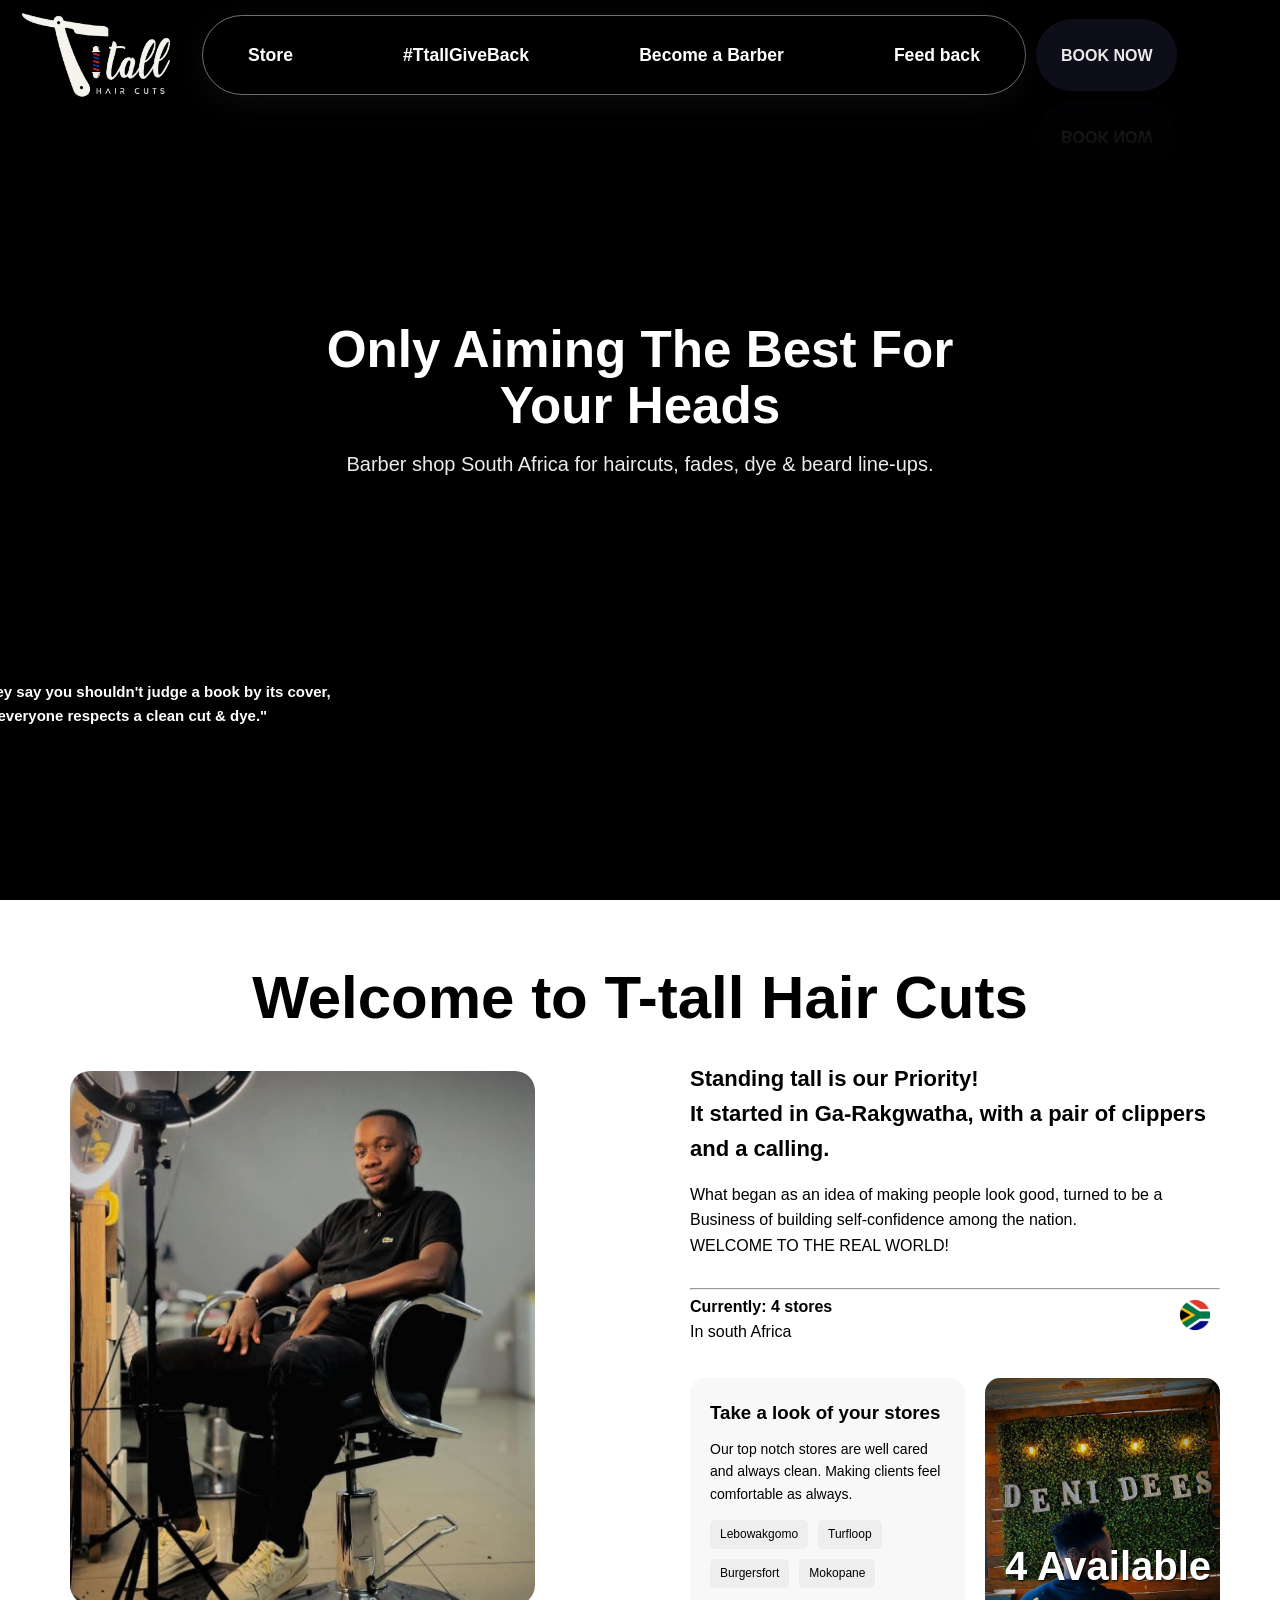
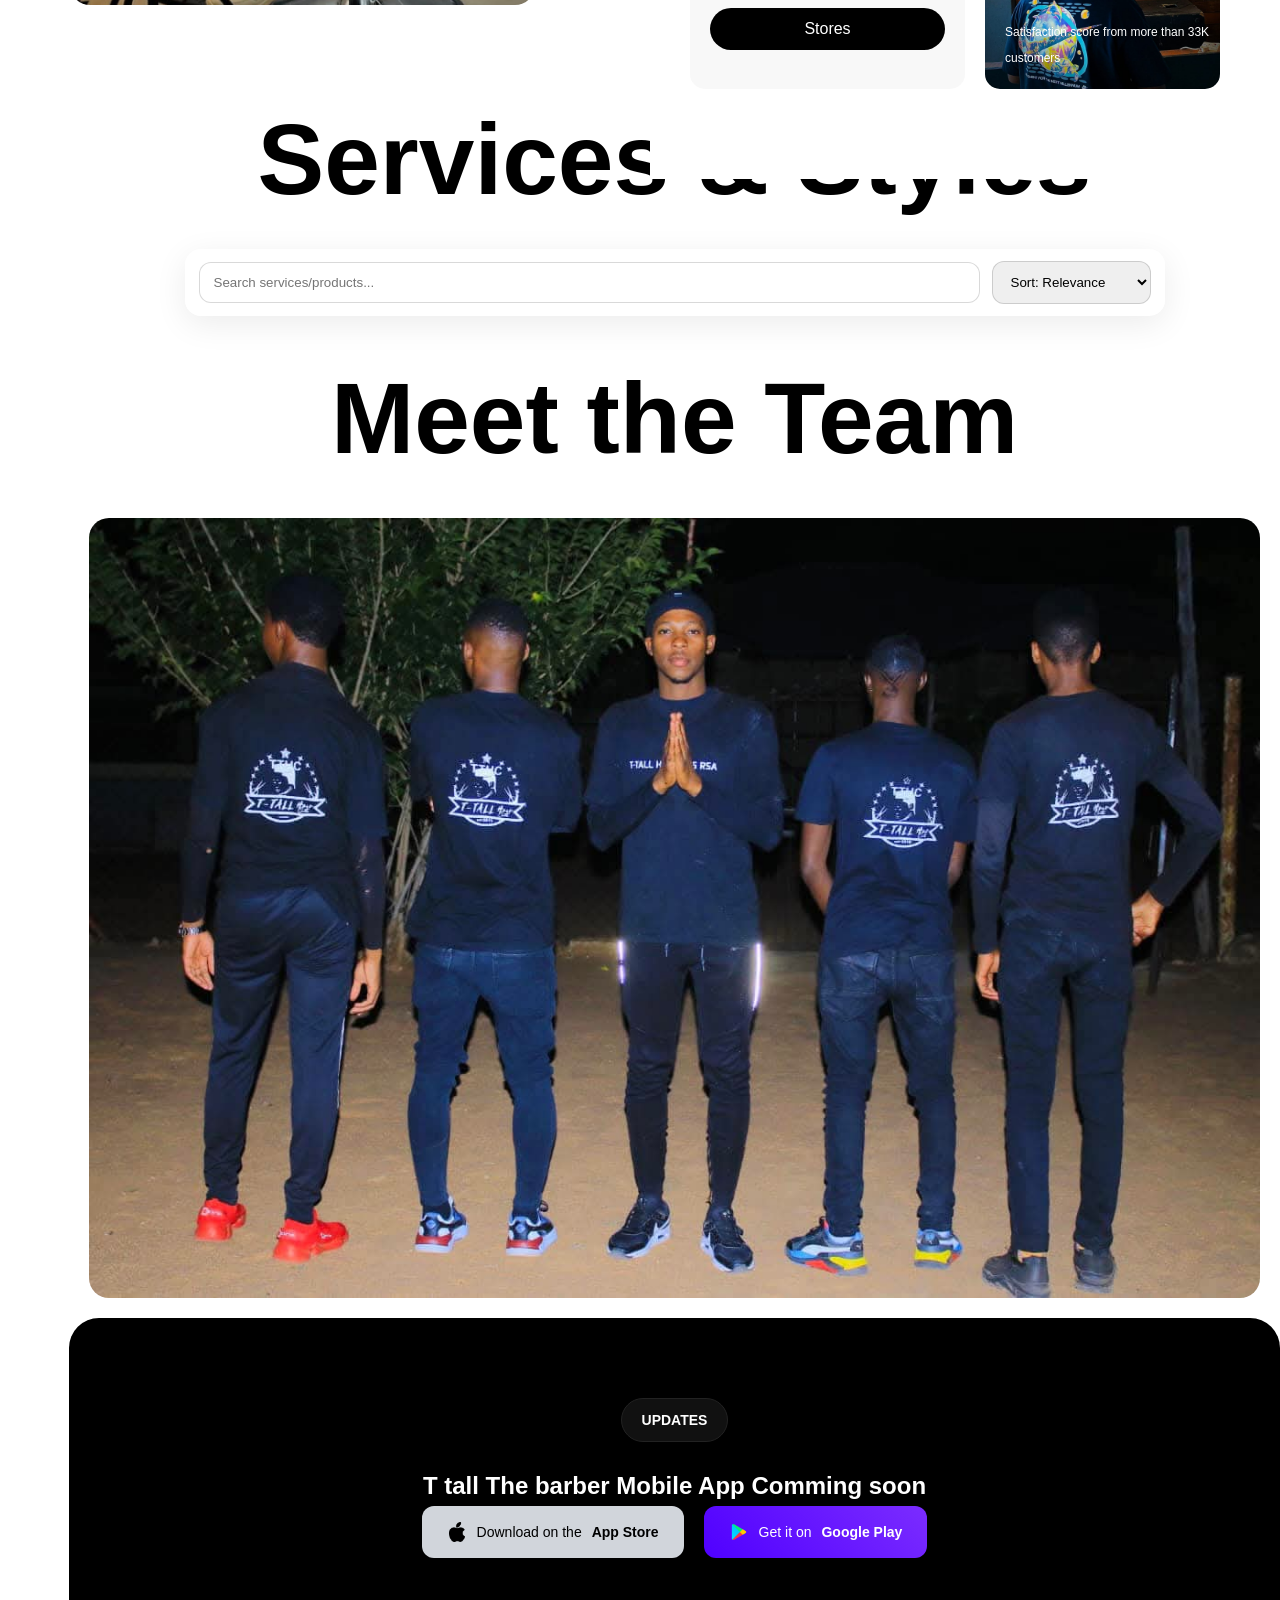
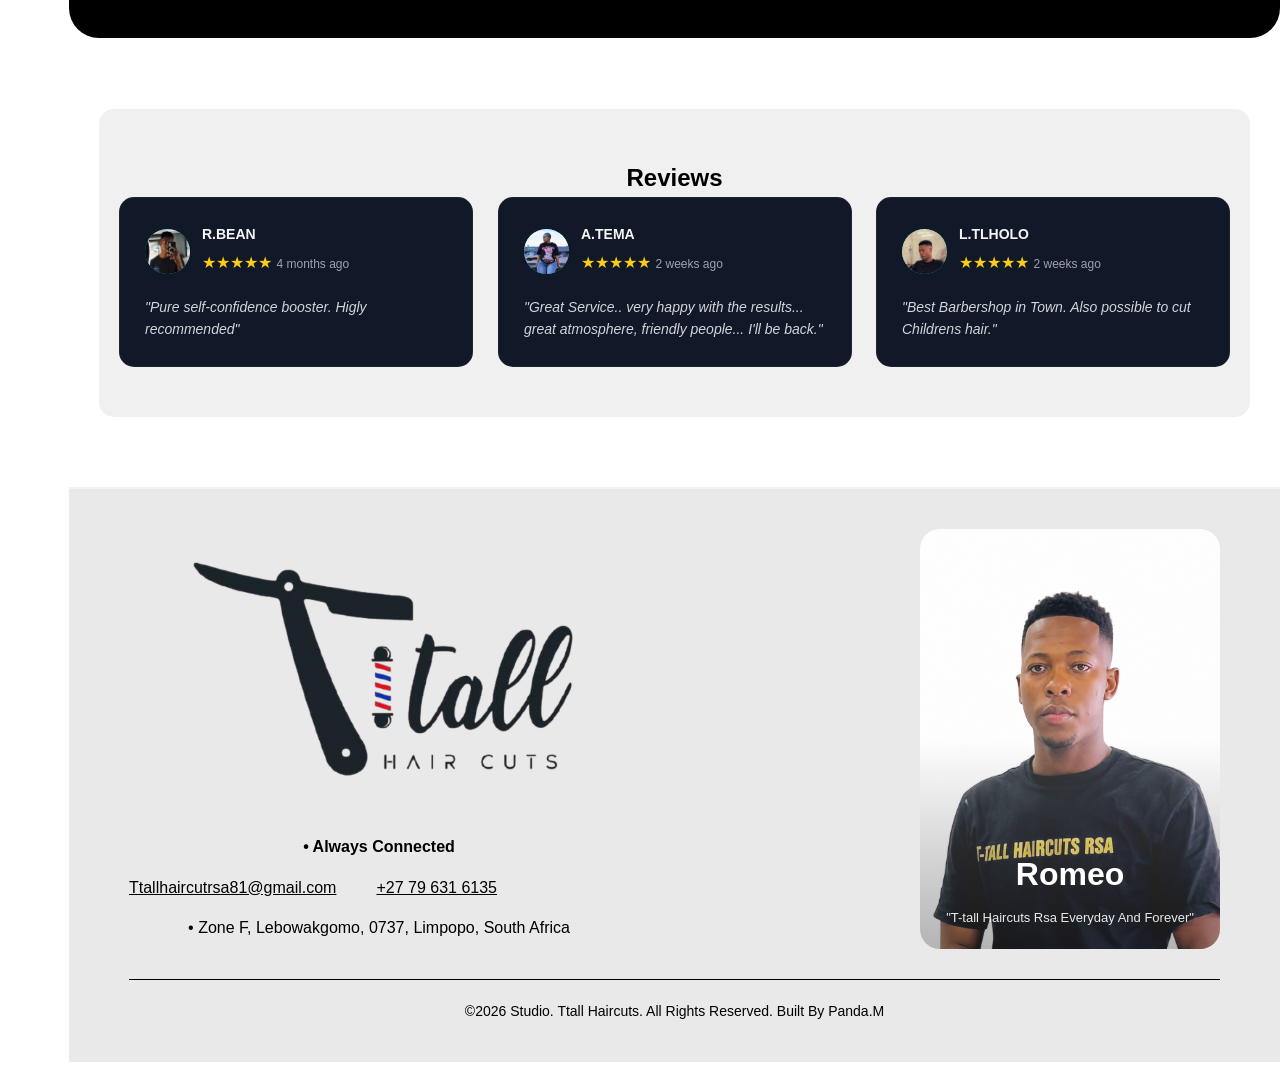
==== commit c89a43f0: "keyword research" ====
--- a/index.html
+++ b/index.html
@@ -2,11 +2,15 @@
 <html lang="en">
 <head>
     <meta charset="UTF-8">
-    <title>T-Tall Haircuts</title>
+    <title>Barber Shop South Africa | T-tall Haircuts</title>
     <link rel="icon" type="image/png" href="Assets/img/Fttall.png">
     <link rel="stylesheet" href="https://cdnjs.cloudflare.com/ajax/libs/font-awesome/6.4.0/css/all.min.css">
     <link rel="stylesheet" href="style_original.css">
     <meta name="viewport" content="width=device-width, initial-scale=1.0">
+    <meta name="description" content="T-tall Haircuts is a barber shop in South Africa offering clean haircuts, fade haircuts, hair dye/colour, and beard line-ups. Book your appointment at Lebowakgomo, Turfloop, Mokopane & Burgersfort." />
+    <meta property="og:title" content="Barber Shop South Africa | T-tall Haircuts" />
+    <meta property="og:description" content="Clean haircuts, fade haircuts, hair dye/colour, and beard line-ups at T-tall Haircuts in South Africa." />
+    <meta property="og:type" content="website" />
 </head>
 <body>
     <!--nav bar-->
@@ -40,7 +44,7 @@
   <div class="hero-overlay">
     <div class="content">
       <h1>Only Aiming The Best For <br> Your Heads</h1>
-      <p>T-tall Haircuts RSA </p>
+      <p>Barber shop South Africa for haircuts, fades, dye & beard line-ups.</p>
     </div>
 
      <!-- long line infinite --> 
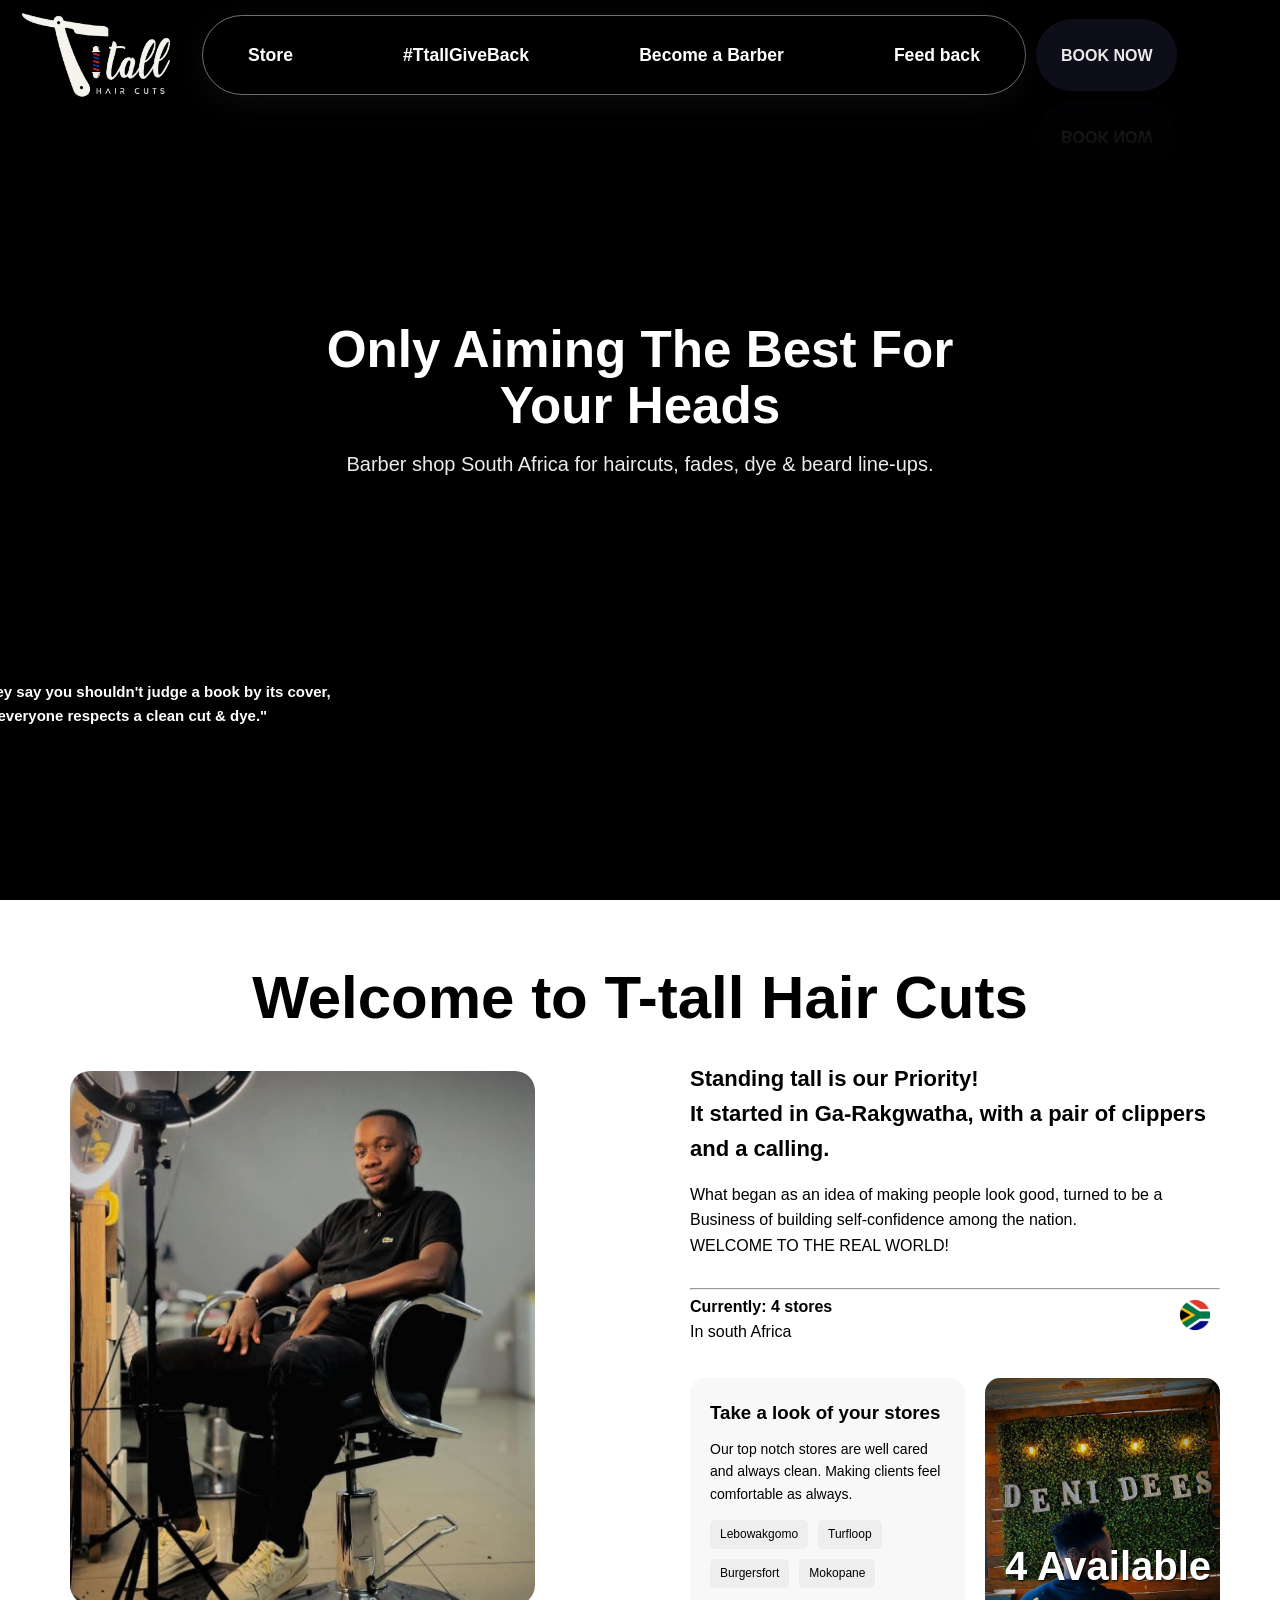
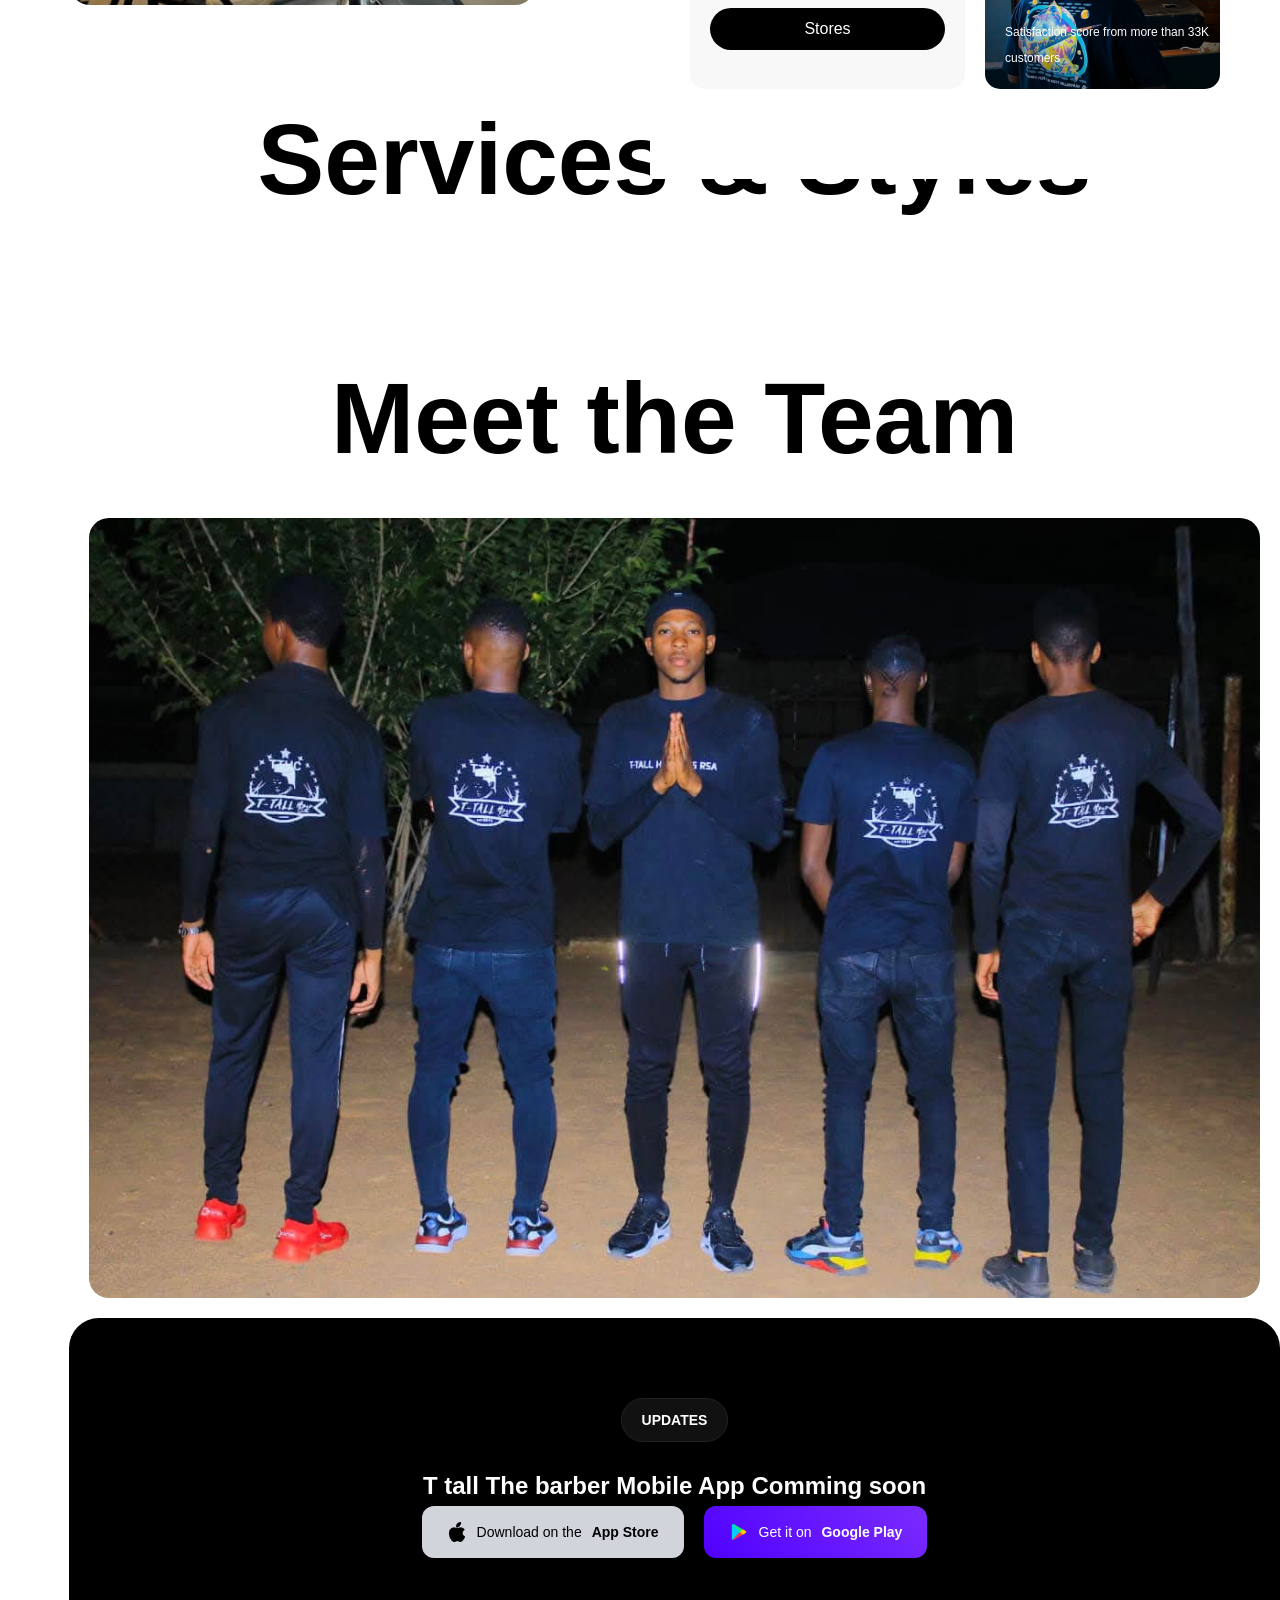
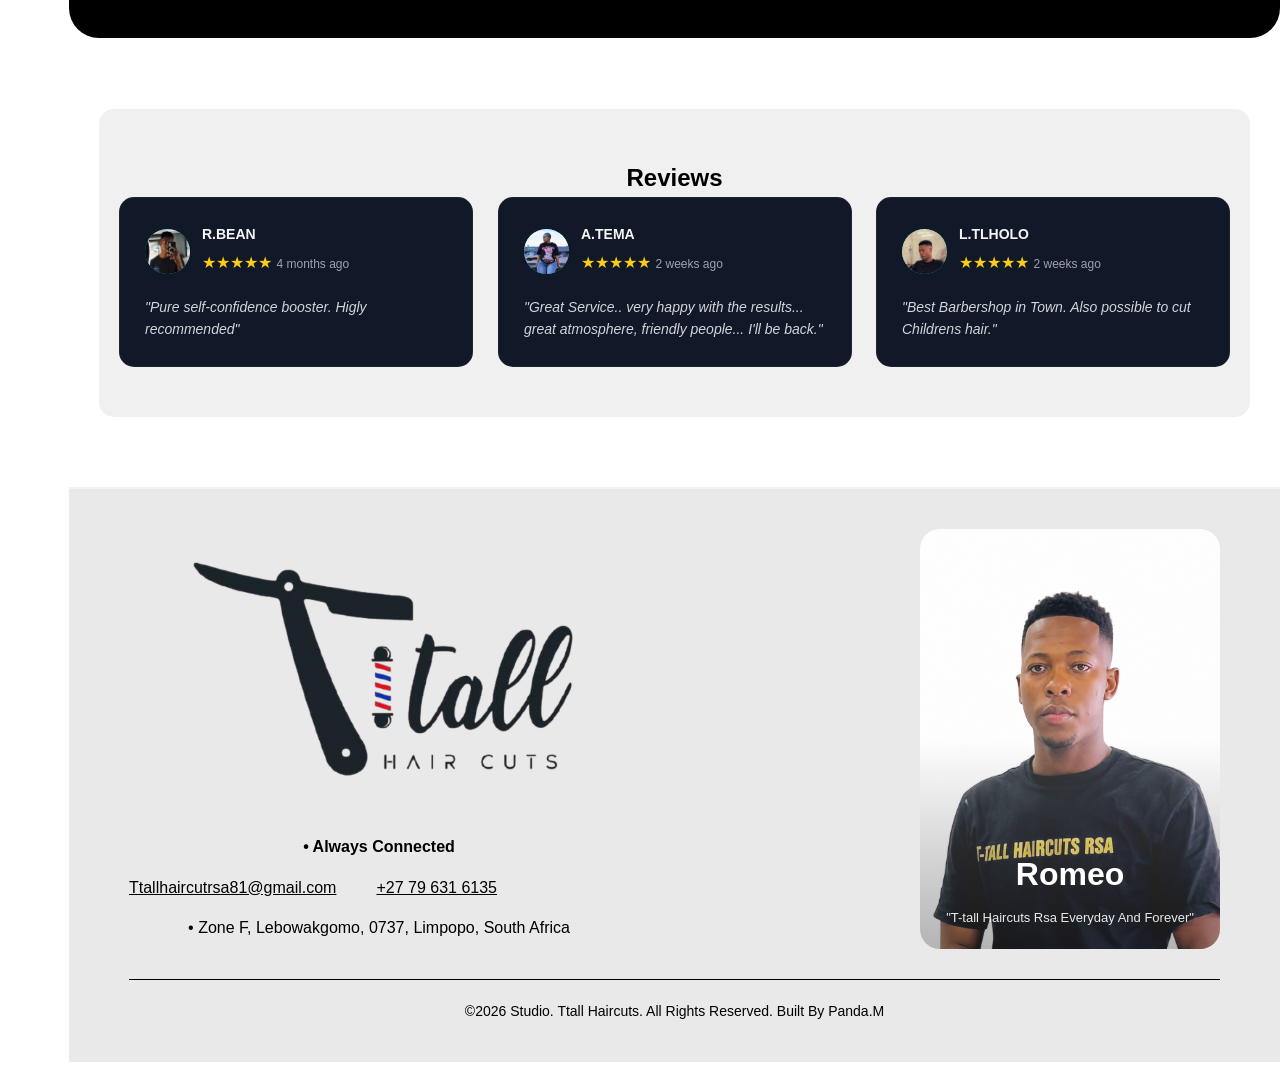
==== commit b1308d2e: "meta description" ====
--- a/index.html
+++ b/index.html
@@ -2,14 +2,14 @@
 <html lang="en">
 <head>
     <meta charset="UTF-8">
-    <title>Barber Shop South Africa | T-tall Haircuts</title>
+<title>T-tall Haircuts | Barber Shop South Africa</title>
     <link rel="icon" type="image/png" href="Assets/img/Fttall.png">
     <link rel="stylesheet" href="https://cdnjs.cloudflare.com/ajax/libs/font-awesome/6.4.0/css/all.min.css">
     <link rel="stylesheet" href="style_original.css">
     <meta name="viewport" content="width=device-width, initial-scale=1.0">
-    <meta name="description" content="T-tall Haircuts is a barber shop in South Africa offering clean haircuts, fade haircuts, hair dye/colour, and beard line-ups. Book your appointment at Lebowakgomo, Turfloop, Mokopane & Burgersfort." />
-    <meta property="og:title" content="Barber Shop South Africa | T-tall Haircuts" />
-    <meta property="og:description" content="Clean haircuts, fade haircuts, hair dye/colour, and beard line-ups at T-tall Haircuts in South Africa." />
+<meta name="description" content="Get a clean cut at T-tall Haircuts. We do haircuts, fades, hair dye/colour, and beard line-ups in South Africa. Book your appointment at Lebowakgomo, Turfloop, Mokopane & Burgersfort." />
+<meta property="og:title" content="T-tall Haircuts | Barber Shop South Africa" />
+<meta property="og:description" content="Get a clean cut at T-tall Haircuts. We do haircuts, fades, hair dye/colour, and beard line-ups in South Africa. Book at Lebowakgomo, Turfloop, Mokopane & Burgersfort." />
     <meta property="og:type" content="website" />
 </head>
 <body>
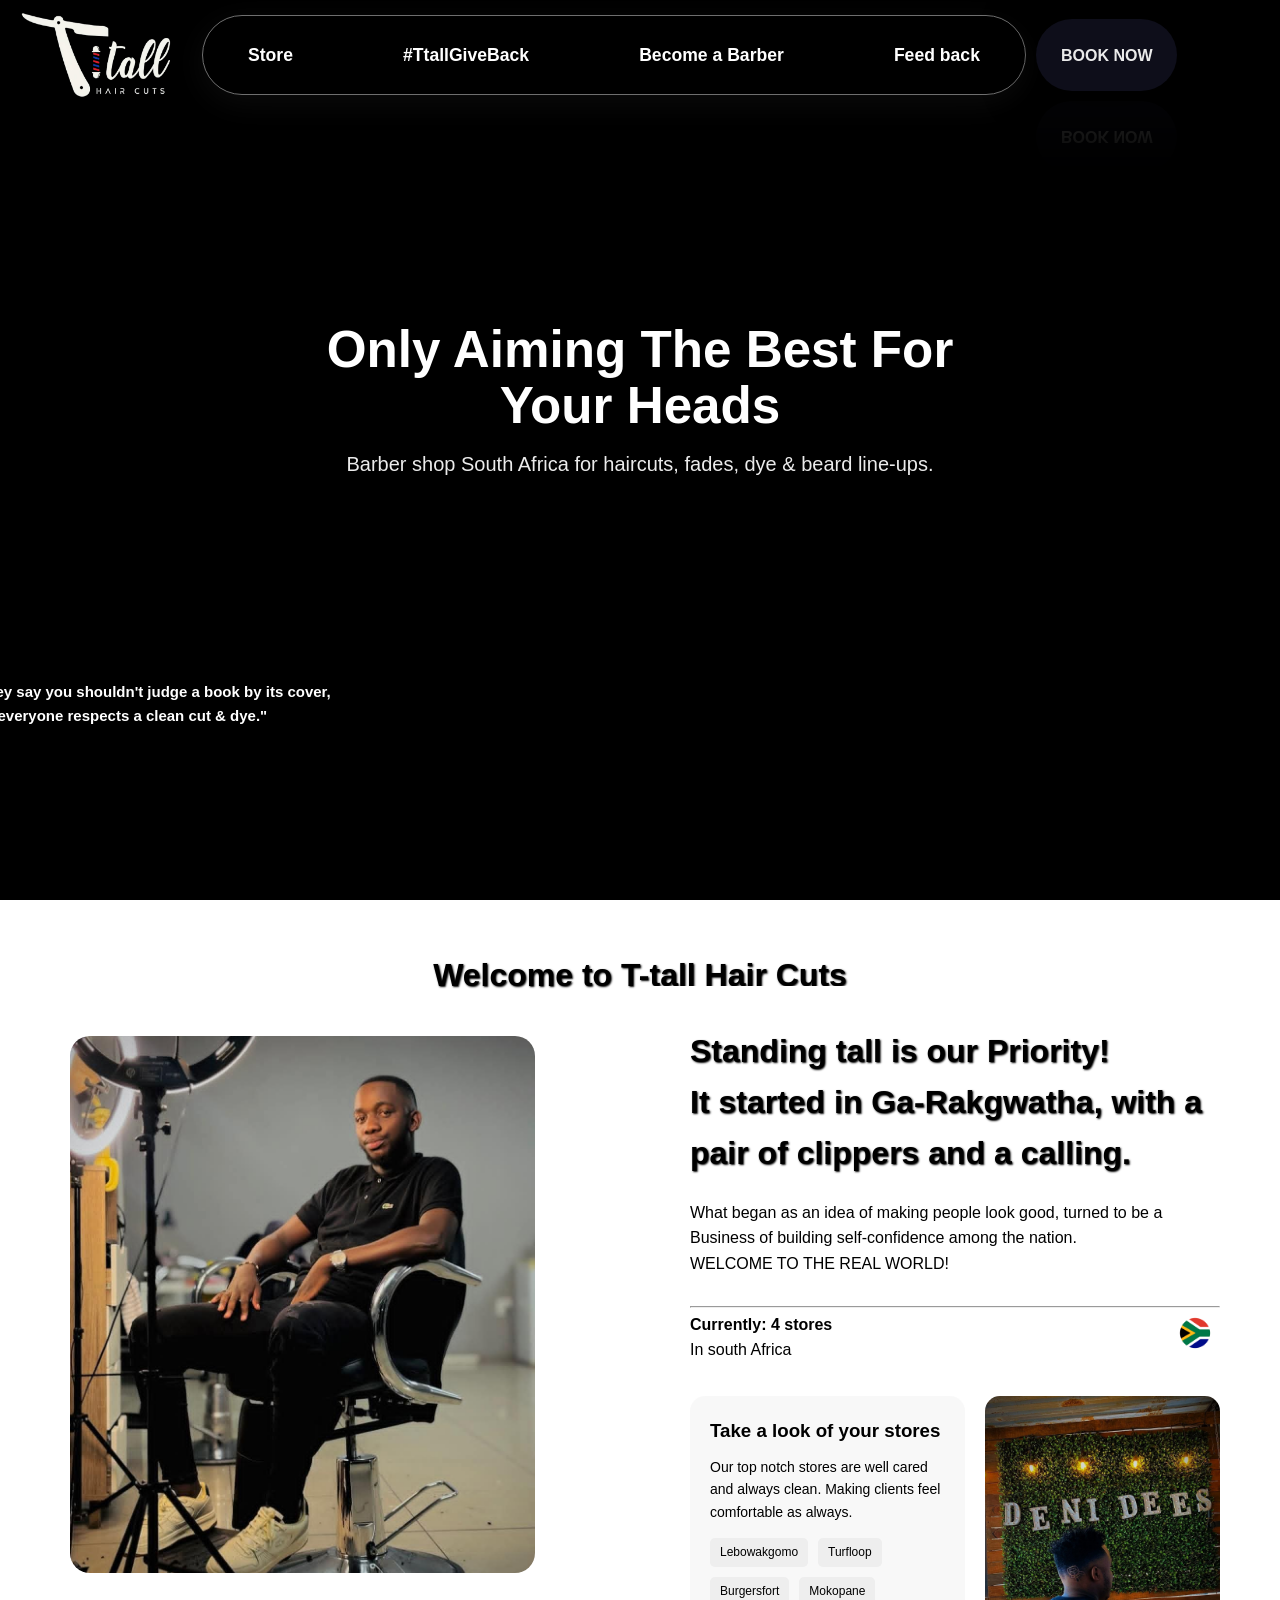
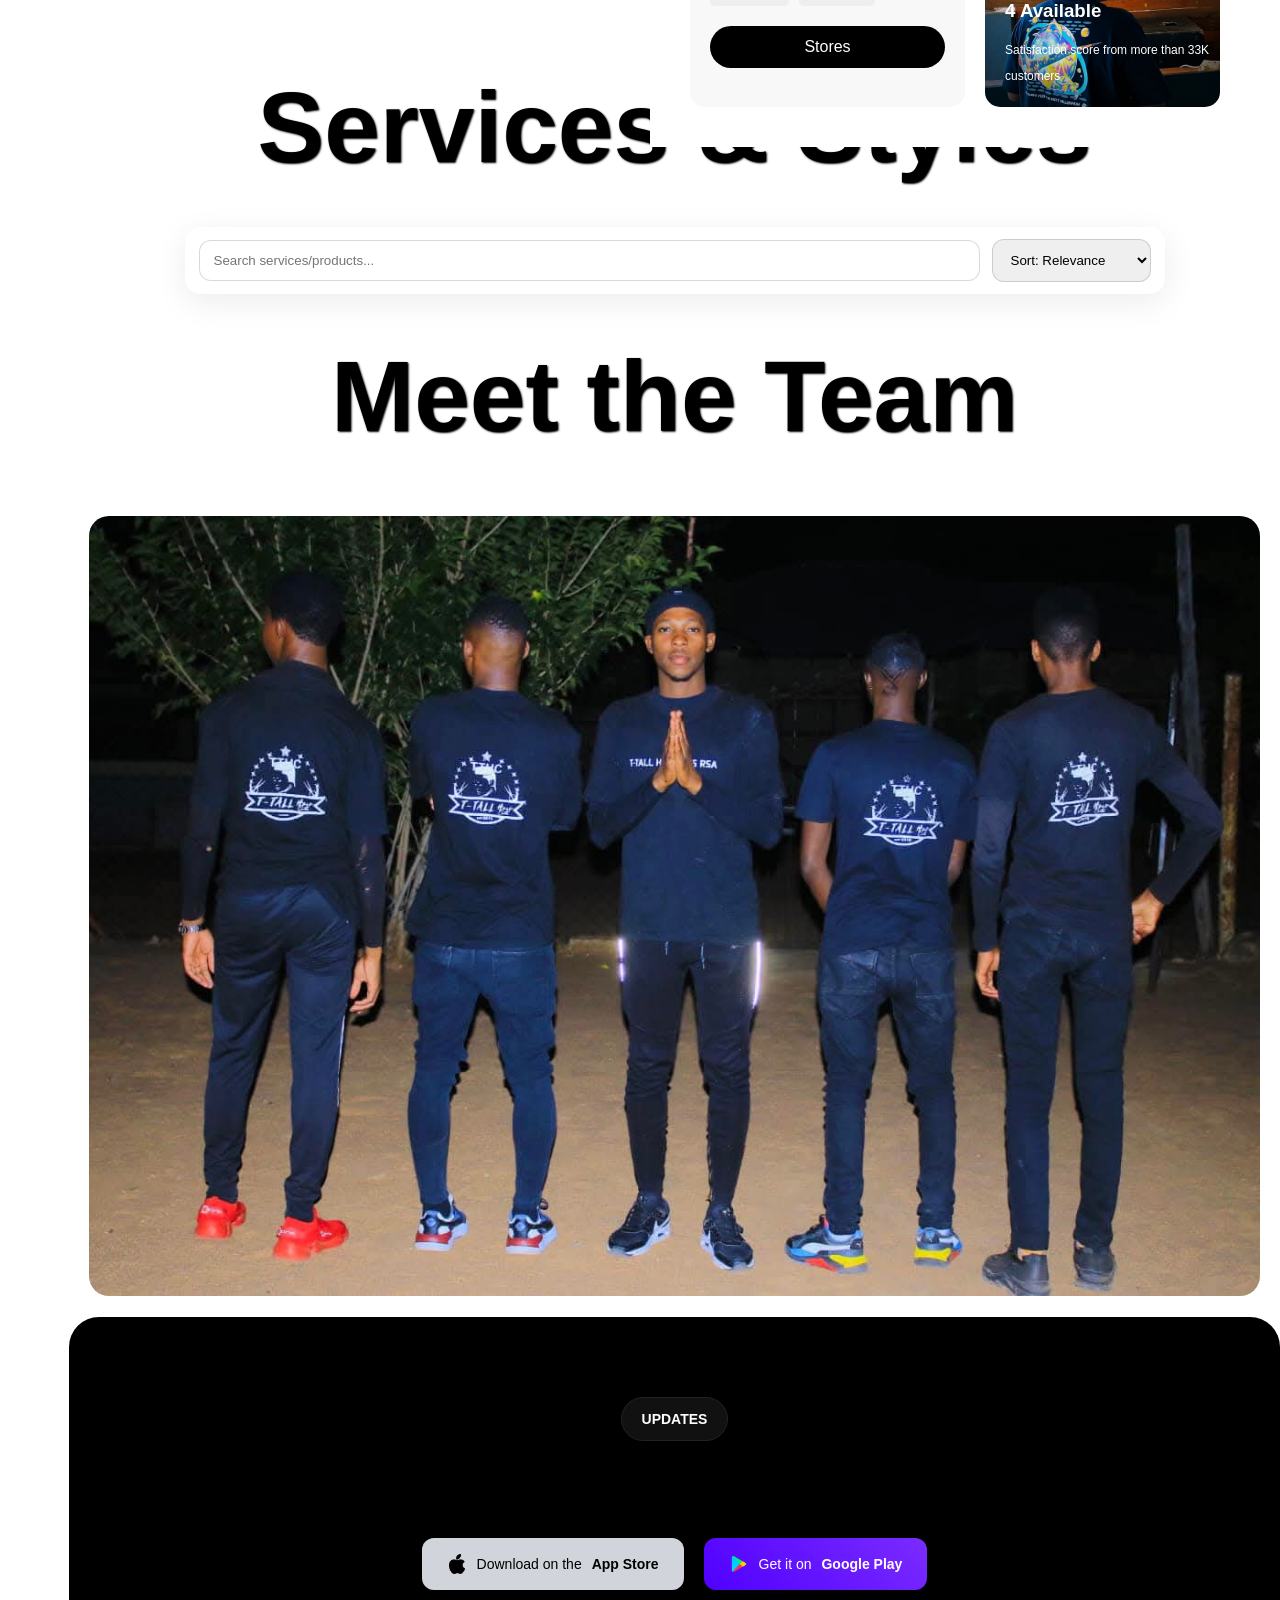
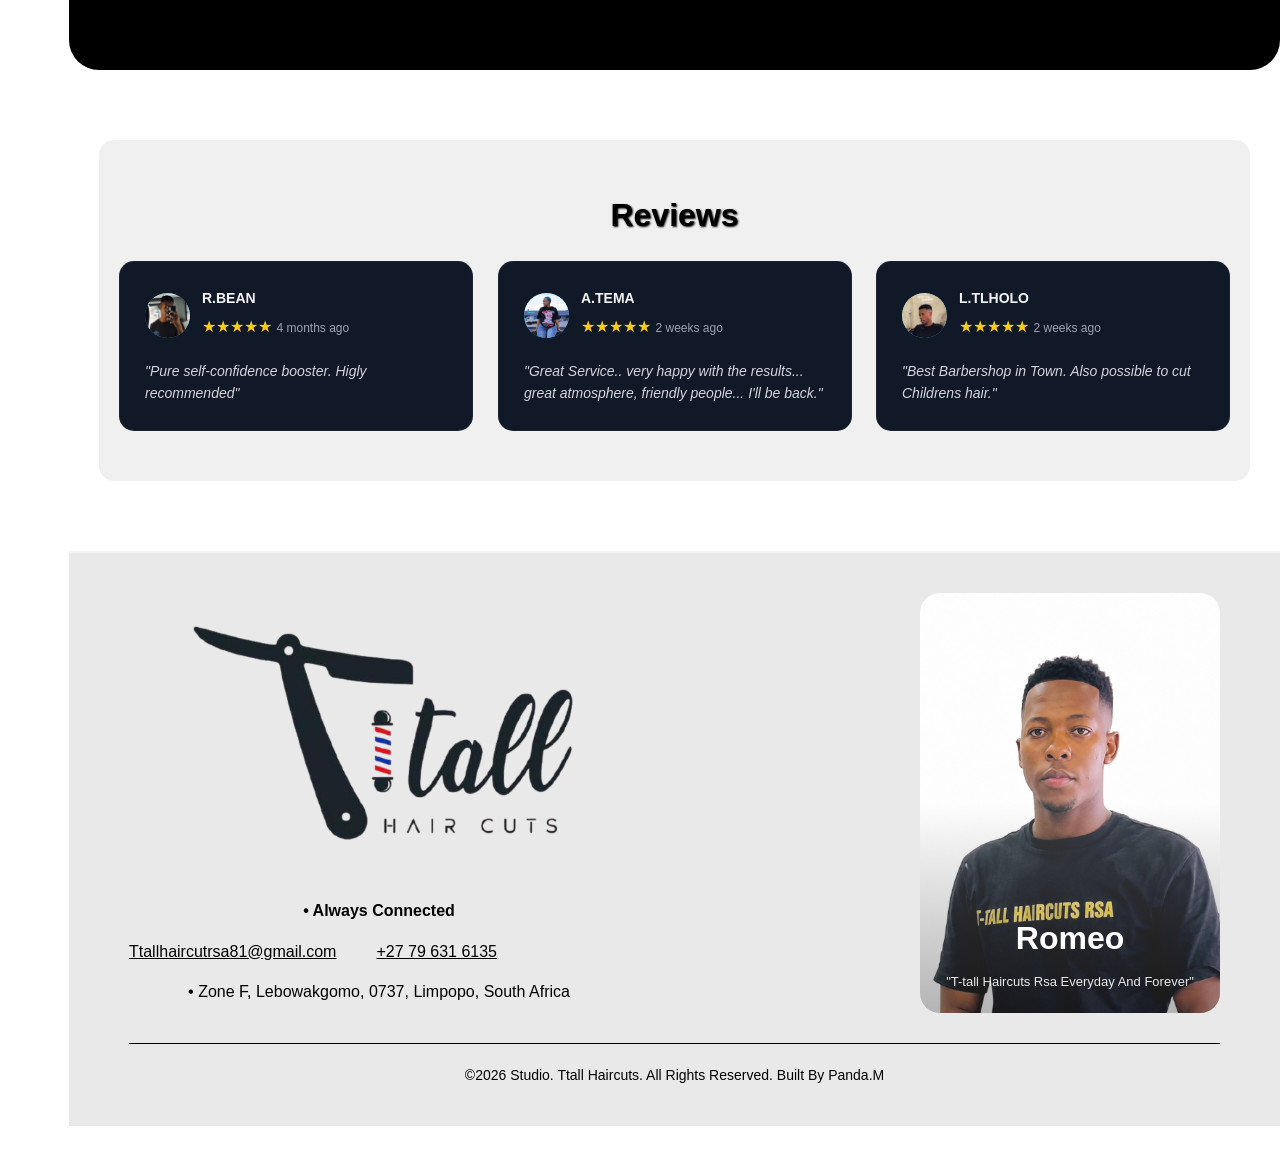
==== commit a4a3c87e: "header tags" ====
--- a/index.html
+++ b/index.html
@@ -118,7 +118,7 @@
 <!--Page 2-->
 <!-- INTRODUCTION -->
 <div class="introduction">
-    <h1>Welcome to T-tall Hair Cuts</h1>
+<h2>Welcome to T-tall Hair Cuts</h2>
 </div>
 
 <section class="containerP">
@@ -131,9 +131,9 @@
   <!-- RIGHT CONTENT -->
   <div class="right">
     
-    <h1>
+<h2>
       Standing tall is our Priority! <br> It started in Ga-Rakgwatha, with a pair of clippers and a calling.
-    </h1>
+    </h2>
 
     <p>
       What began as an idea of making people look good, turned to be a Business of building self-confidence among the nation. <br>WELCOME TO THE REAL WORLD!
@@ -178,7 +178,7 @@
 
         <div class="overlay">
           
-          <h2>4 Available</h2>
+<h3>4 Available</h3>
           <small>Satisfaction score from more than 33K customers</small>
         </div>
       </div>
@@ -191,7 +191,7 @@
 <!-- Price list -->
  <div class="pricelist-container">
       <div class="Main">
-         <h1 class="price-price">Services & Styles</h1>
+<h2 class="price-price">Services & Styles</h2>
       </div>
 <section id="gallery" class="glass-section2">
             <div class="ttall-searchbar" data-search-services-ui>
@@ -212,7 +212,7 @@
 
 <!--page 4-->
 <div class="Main">
-         <h1 class="price-price">Meet the Team</h1>
+<h2 class="price-price">Meet the Team</h2>
       </div>
 
 <section class="team">
@@ -231,9 +231,9 @@
   </div>
 
   <!-- black end -->
-  <h1 class="black-end">
+<h2 class="black-end">
     T tall The barber Mobile App Comming soon
-  </h1>
+  </h2>
 
   <!-- Buttons -->
   <div class="buttons">
@@ -259,7 +259,7 @@
  <section id="contact" class="glass-section">
 
 <div class="last-rev">
-  <center>Reviews</center>
+<h2><center>Reviews</center></h2>
 </div>
  
   <div class="reviews-container" aria-label="Customer reviews" data-dynamic-reviews></div>
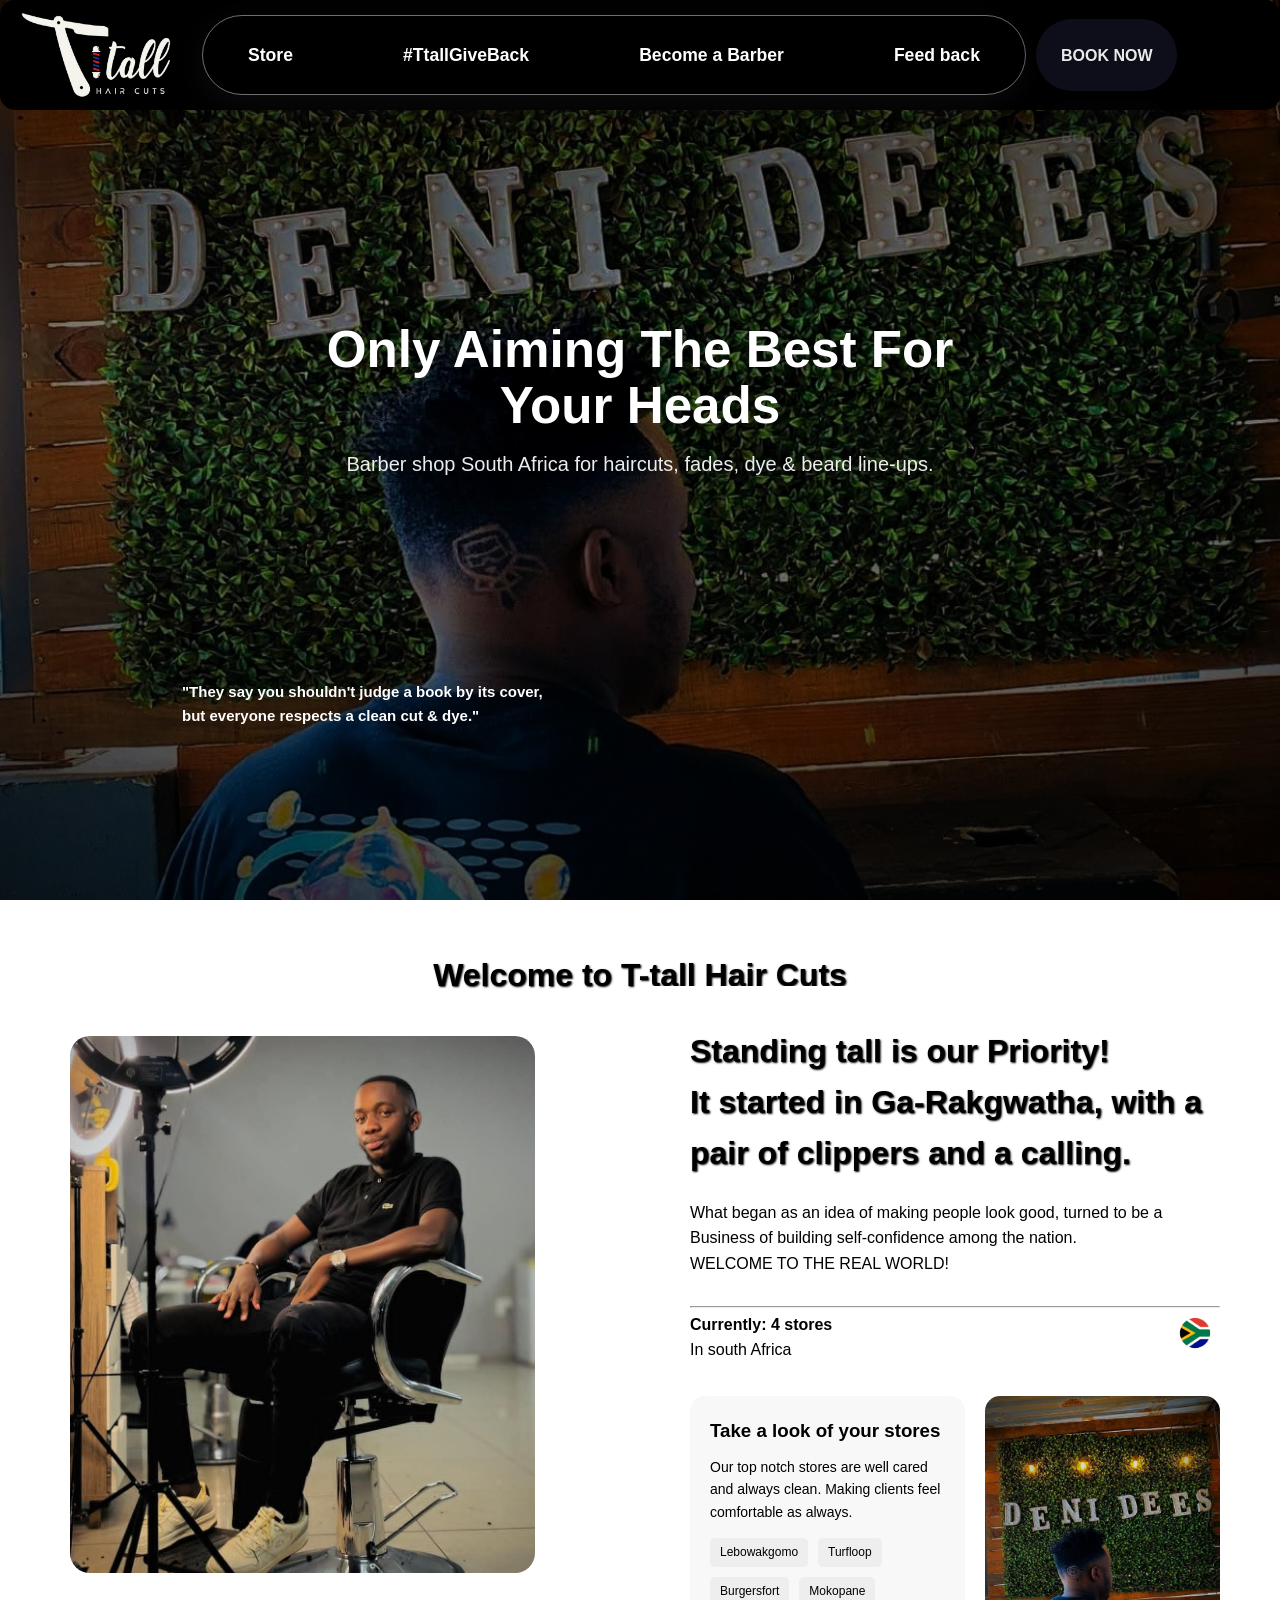
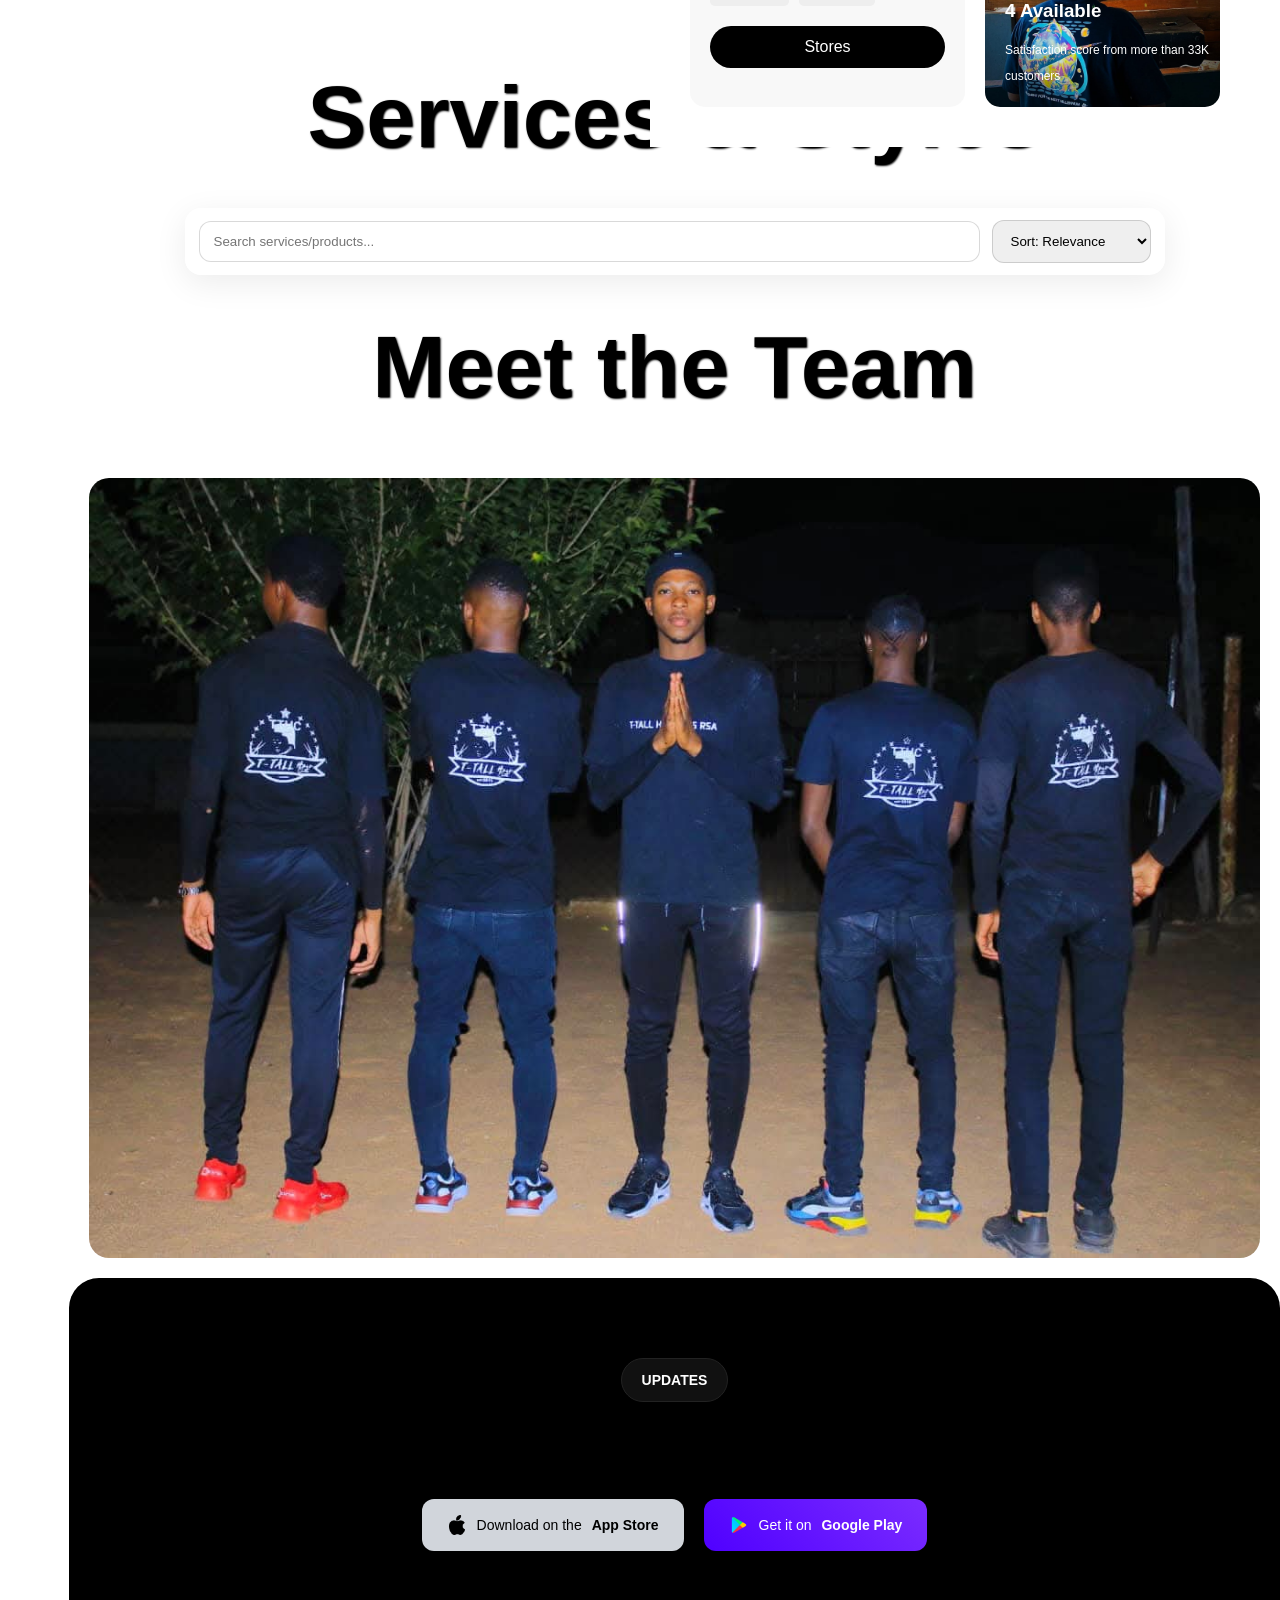
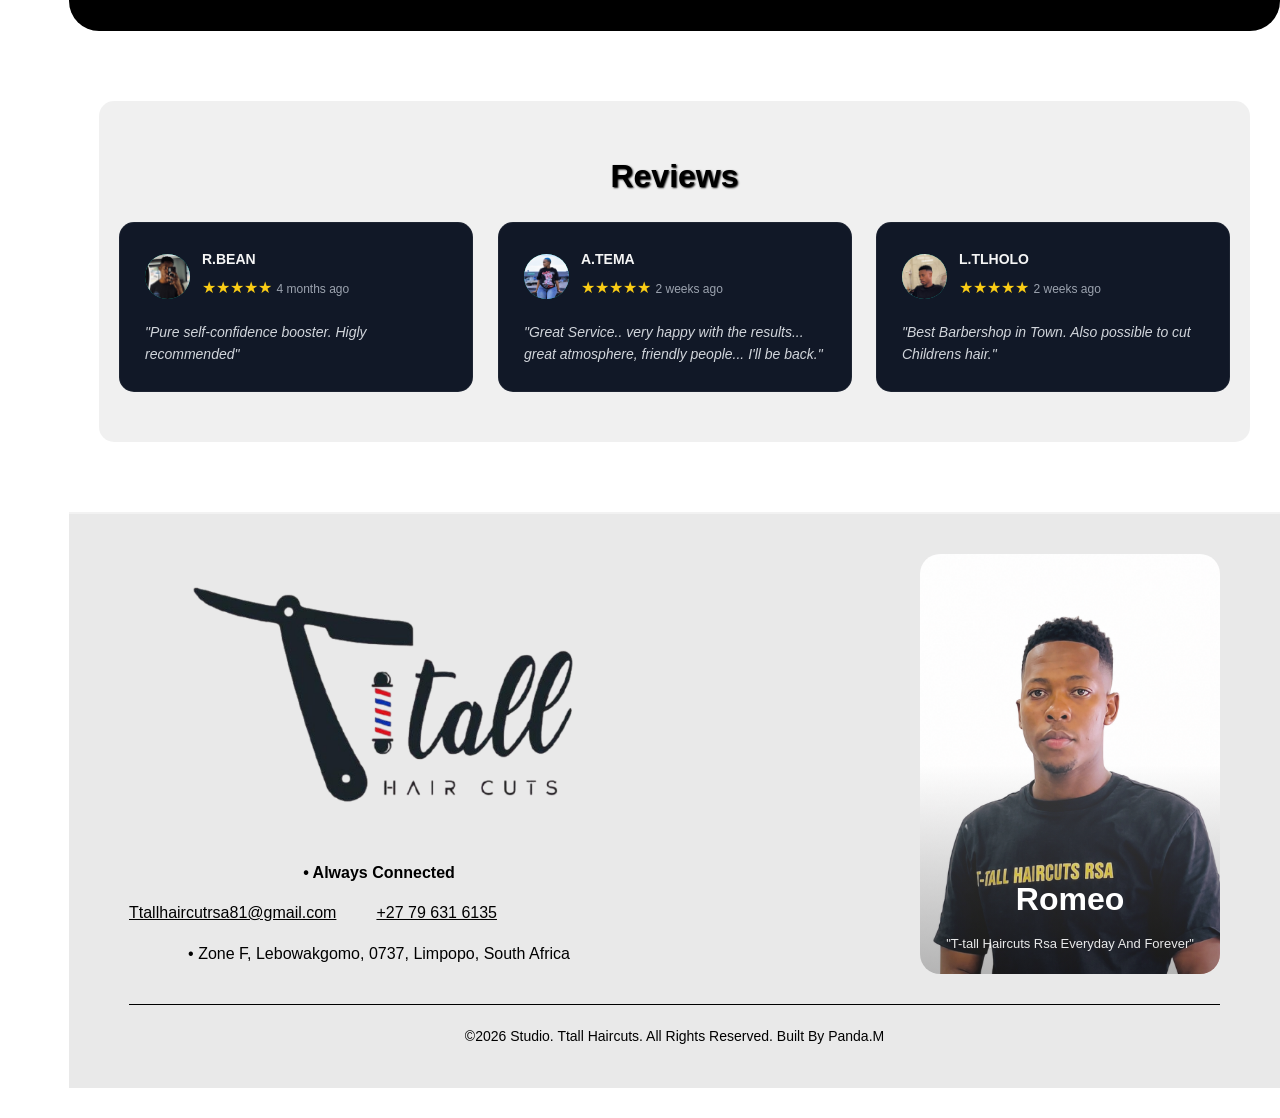
==== commit 0eb5b80c: "Loading speed optimization" ====
--- a/index.html
+++ b/index.html
@@ -17,14 +17,14 @@
 <header>
   <div class="whole-nav">
     <div class="logo-container">
-            <img src="Assets/img/wttall.png" alt="T-tall" height="20%" width="15%" class="logo">  
+            <img src="Assets/img/wttall.png" alt="T-tall" height="20%" width="15%" class="logo" fetchpriority="high">  
         
     <nav class="border">
         <ul>
-            <a href="about.html"><b>Store</b></a>
-            <a href="services.html"><b>#TtallGiveBack</b></a>
-            <a href="contact.html"><b>Become a Barber</b></a>
-            <a href="Enquiry.html"><b>Feed back</b></a>
+            <a href="stores/"><b>Store</b></a>
+            <a href="services/"><b>#TtallGiveBack</b></a>
+            <a href="become-a-barber/"><b>Become a Barber</b></a>
+            <a href="enquiry/"><b>Feed back</b></a>
         </ul>
     </nav>
         <div>
@@ -37,7 +37,7 @@
 </header>
 
 <section class="hero" aria-label="Hero">
-  <video autoplay muted loop id="myVideo" class="hero-video">
+  <video id="myVideo" class="hero-video" autoplay muted loop playsinline preload="metadata" poster="Assets/img/main.jpeg" loading="eager">
     <source src="Assets/img/ttallvideo.mp4" type="video/mp4">
   </video>
 
@@ -52,54 +52,66 @@
   <div class="list-end">
     <div class="item-end" style="--position: 1">
       <div class="card-end">
-        <p><img src="Assets/img/5.jpeg"></p>
+<p><img src="Assets/img/5.jpeg" alt="Haircut photo" loading="lazy" decoding="async"></p>
+
+
         <p></p>
       </div>
     </div>
     <div class="item-end" style="--position: 2">
       <div class="card-end">
-        <p><img src="Assets/img/4.jpeg"></p>
+<p><img src="Assets/img/4.jpeg" alt="T-tall Haircuts service photo" loading="lazy" decoding="async"></p>
+
+
       </div>
     </div>
     <div class="item-end" style="--position: 3">
       <div class="card-end">
-         <p><img src="Assets/img/vyno.jpeg"></p>
+         <p><img src="Assets/img/vyno.jpeg" alt="T-tall Haircuts service photo" loading="lazy" decoding="async"></p>
+
       </div>
     </div>
     <div class="item-end" style="--position: 4">
       <div class="card-end" >
         
-         <p><img src="Assets/img/blue.jpeg"></p>
+        <p><img src="Assets/img/blue.jpeg" alt="T-tall Haircuts service photo" loading="lazy" decoding="async"></p>
+
       </div>
     </div>
     <div class="item-end" style="--position: 5">
       <div class="card-end">
         
-         <p><img src="Assets/img/cut.jpeg"></p>
+         <p><img src="Assets/img/cut.jpeg" alt="T-tall Haircuts service photo"></p>
+
       </div>
     </div>
     <div class="item-end" style="--position: 6">
       <div class="card-end" >
         
-         <p><img src="Assets/img/derek.jpeg"></p>
+         <p><img src="Assets/img/derek.jpeg" alt="T-tall Haircuts service photo"></p>
+
       </div>
     </div>
     <div class="item-end" style="--position: 7">
       <div class="card-end">
+        
+         <p><img src="Assets/img/sj.jpeg" alt="T-tall Haircuts service photo"></p>
+
+
+      </div>
+    </div>
+    <div class="item-end" style="--position: 8">
+      <div class="card-end">
       
-         <p><img src="Assets/img/sj.jpeg"></p>
-      </div>
-    </div>
-    <div class="item-end" style="--position: 8">
-      <div class="card-end">
-      
-        <p><img src="Assets/img/me.jpeg"></p>
+         <p><img src="Assets/img/me.jpeg" alt="T-tall Haircuts service photo"></p>
+
       </div>
     </div>
     <div class="item-end" style="--position: 9">
       <div class="card-end" >
         
-         <p><img src="Assets/img/green.jpeg"></p>
+         <p><img src="Assets/img/green.jpeg" alt="T-tall Haircuts service photo"></p>
+
       </div>
       
     </div>
@@ -125,7 +137,7 @@
 
   <!-- LEFT IMAGE -->
   <div class="left">
-    <img src="Assets/img/black.jpeg">
+    <img src="Assets/img/black.jpeg" alt="Barber shop image from T-tall Haircuts" loading="lazy" decoding="async">
   </div>
 
   <!-- RIGHT CONTENT -->
@@ -169,12 +181,12 @@
           <span>Mokopane</span>
         </div>
 
-        <button><a href="about.html">Stores</a></button>
+        <button><a href="stores/">Stores</a></button>
       </div>
 
       <!-- STORE CARD -->
       <div class="card image-card">
-        <img src="Assets/img/main.jpeg" alt="Find Store">
+        <img src="Assets/img/main.jpeg" alt="Find Store" loading="lazy" decoding="async">
 
         <div class="overlay">
           
@@ -314,7 +326,7 @@
     <div class="ttall-lightbox__panel" role="dialog" aria-modal="true" aria-label="Image preview">
       <button type="button" class="ttall-lightbox__close" aria-label="Close preview">✕</button>
       <figure class="ttall-lightbox__figure">
-        <img class="ttall-lightbox__img" alt="" />
+<img class="ttall-lightbox__img" alt="Image preview" />
         <figcaption class="ttall-lightbox__caption"></figcaption>
       </figure>
     </div>
--- a/style_original.css
+++ b/style_original.css
@@ -9,7 +9,10 @@
     background: linear-gradient(to right, #ffffff, #ffffff);
     line-height: 1.6;
     overflow-x: hidden;
-}
+    max-width: 100%;
+}
+
+
 
 
                                 /* main page */
@@ -141,13 +144,17 @@
 }
 
 .slider-end {
-  margin: 160px 450px;
+  margin: 160px auto 0;
   position: absolute;
-  width: 75%;
+  width: min(75%, 980px);
+  left: 50%;
+  transform: translateX(-50%);
   height: var(--height);
   overflow: hidden;
   mask-image: linear-gradient(to right, transparent, #000000 20% 60%, transparent);
-}
+  max-width: 100%;
+}
+
 
 .slider-end .list-end {
   display: flex;
@@ -209,8 +216,10 @@
   font-size: 15px;
   text-align: left;
   justify-content: left;
-  margin: 200px 0px -150px -200px;
-}
+  margin: 200px 0 -150px 0;
+  padding: 0 12px;
+}
+
 
         /*page 2*/
 /*intro message*/
@@ -226,11 +235,12 @@
 
 .price-price{
   color: #000000;
-  font-size: 100px;
+  font-size: clamp(2rem, 8vw, 5.5rem);
   font-weight: bold;
   text-align: center;
   justify-content: left;
 }
+
 
 .list-item {
       font-size: 25px;
@@ -1723,7 +1733,20 @@
     max-width: 320px;
     width: 100%;
   }
-}
+
+  /* navigation gaps: avoid overflow on small screens */
+  .border ul,
+  .border-about ul,
+  .border-service ul,
+  .border-contact ul,
+  .border-equiry ul {
+    gap: 16px;
+  }
+
+  /* prevent any accidental wide components */
+  .card-end { width: 100%; }
+}
+
 
 
 .barber-number-contact {
@@ -1910,6 +1933,7 @@
     padding: 14px 16px;
   }
 
+  /* price heading already uses clamp() globally */
   .price-price {
     font-size: clamp(2rem, 10vw, 3rem);
   }
@@ -1917,6 +1941,7 @@
   .hero {
     min-height: 480px;
   }
+
 
   .hero-overlay {
     padding: 20px 12px;
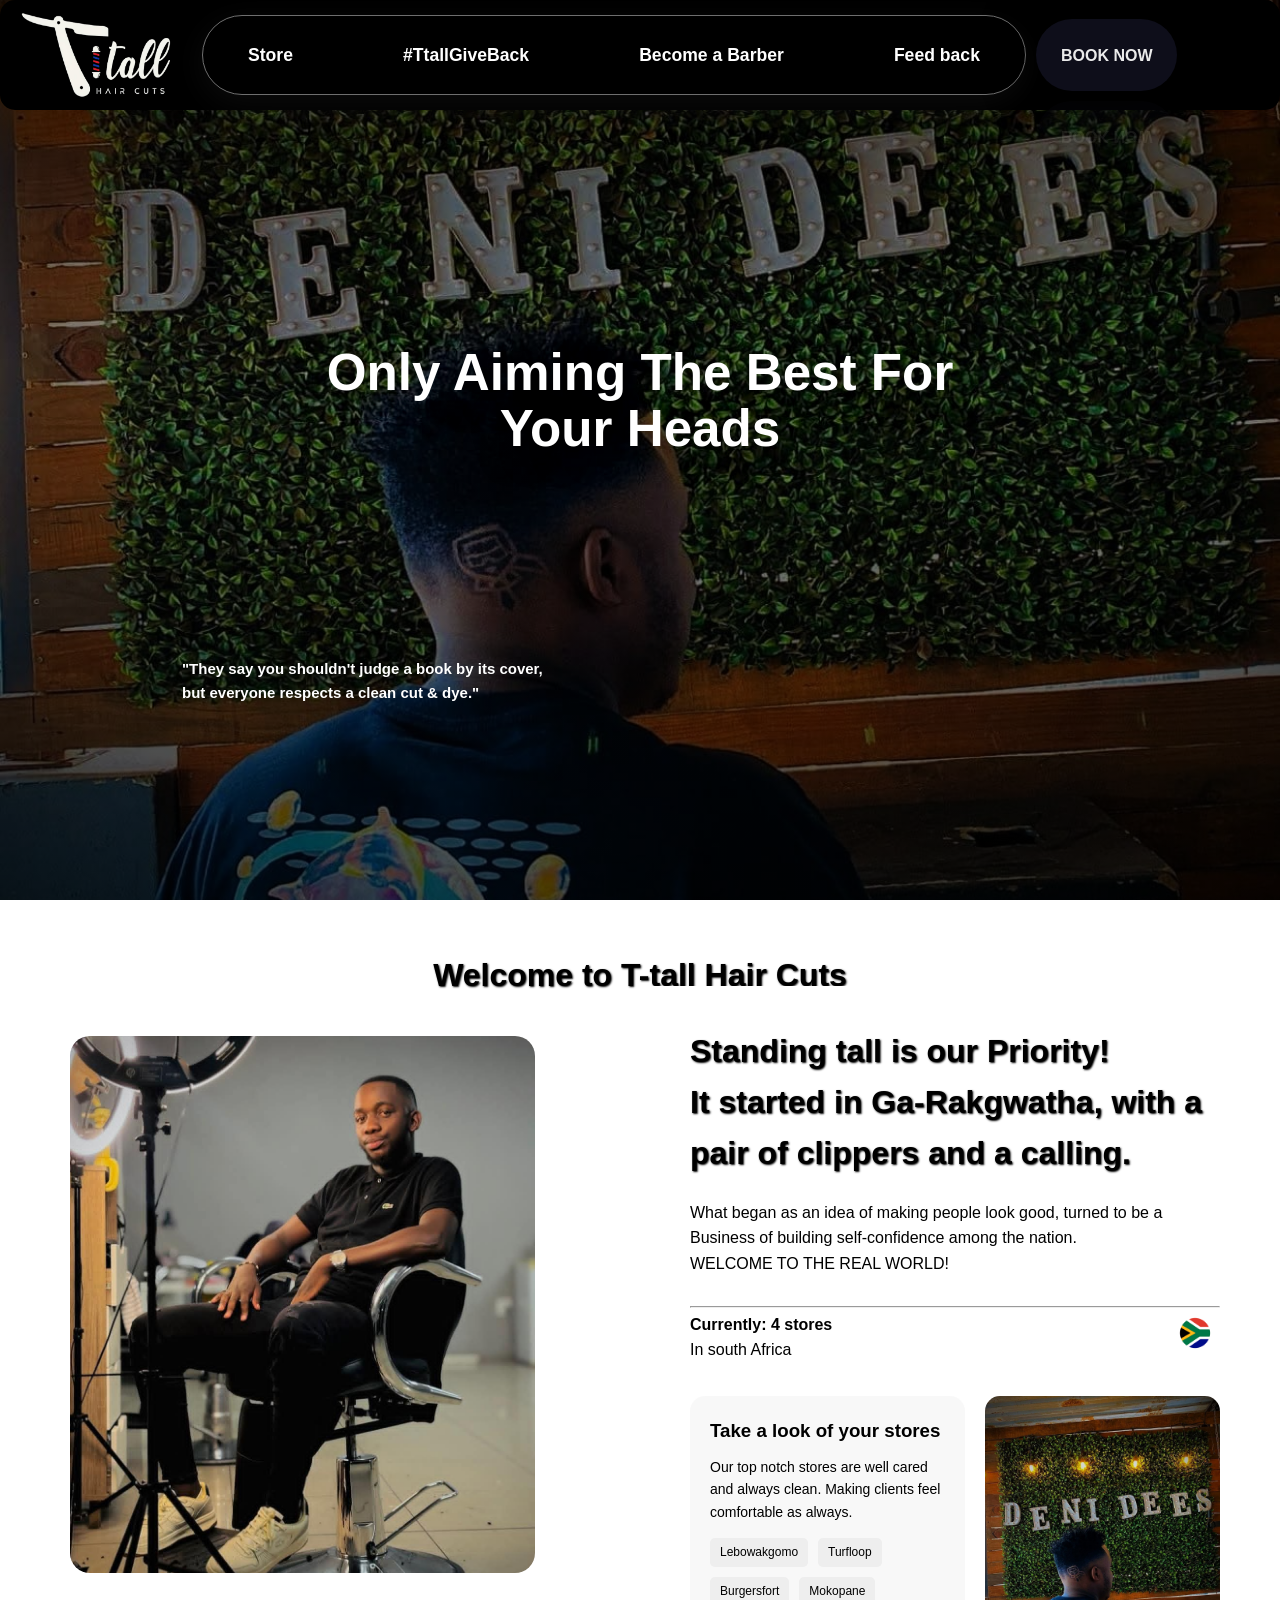
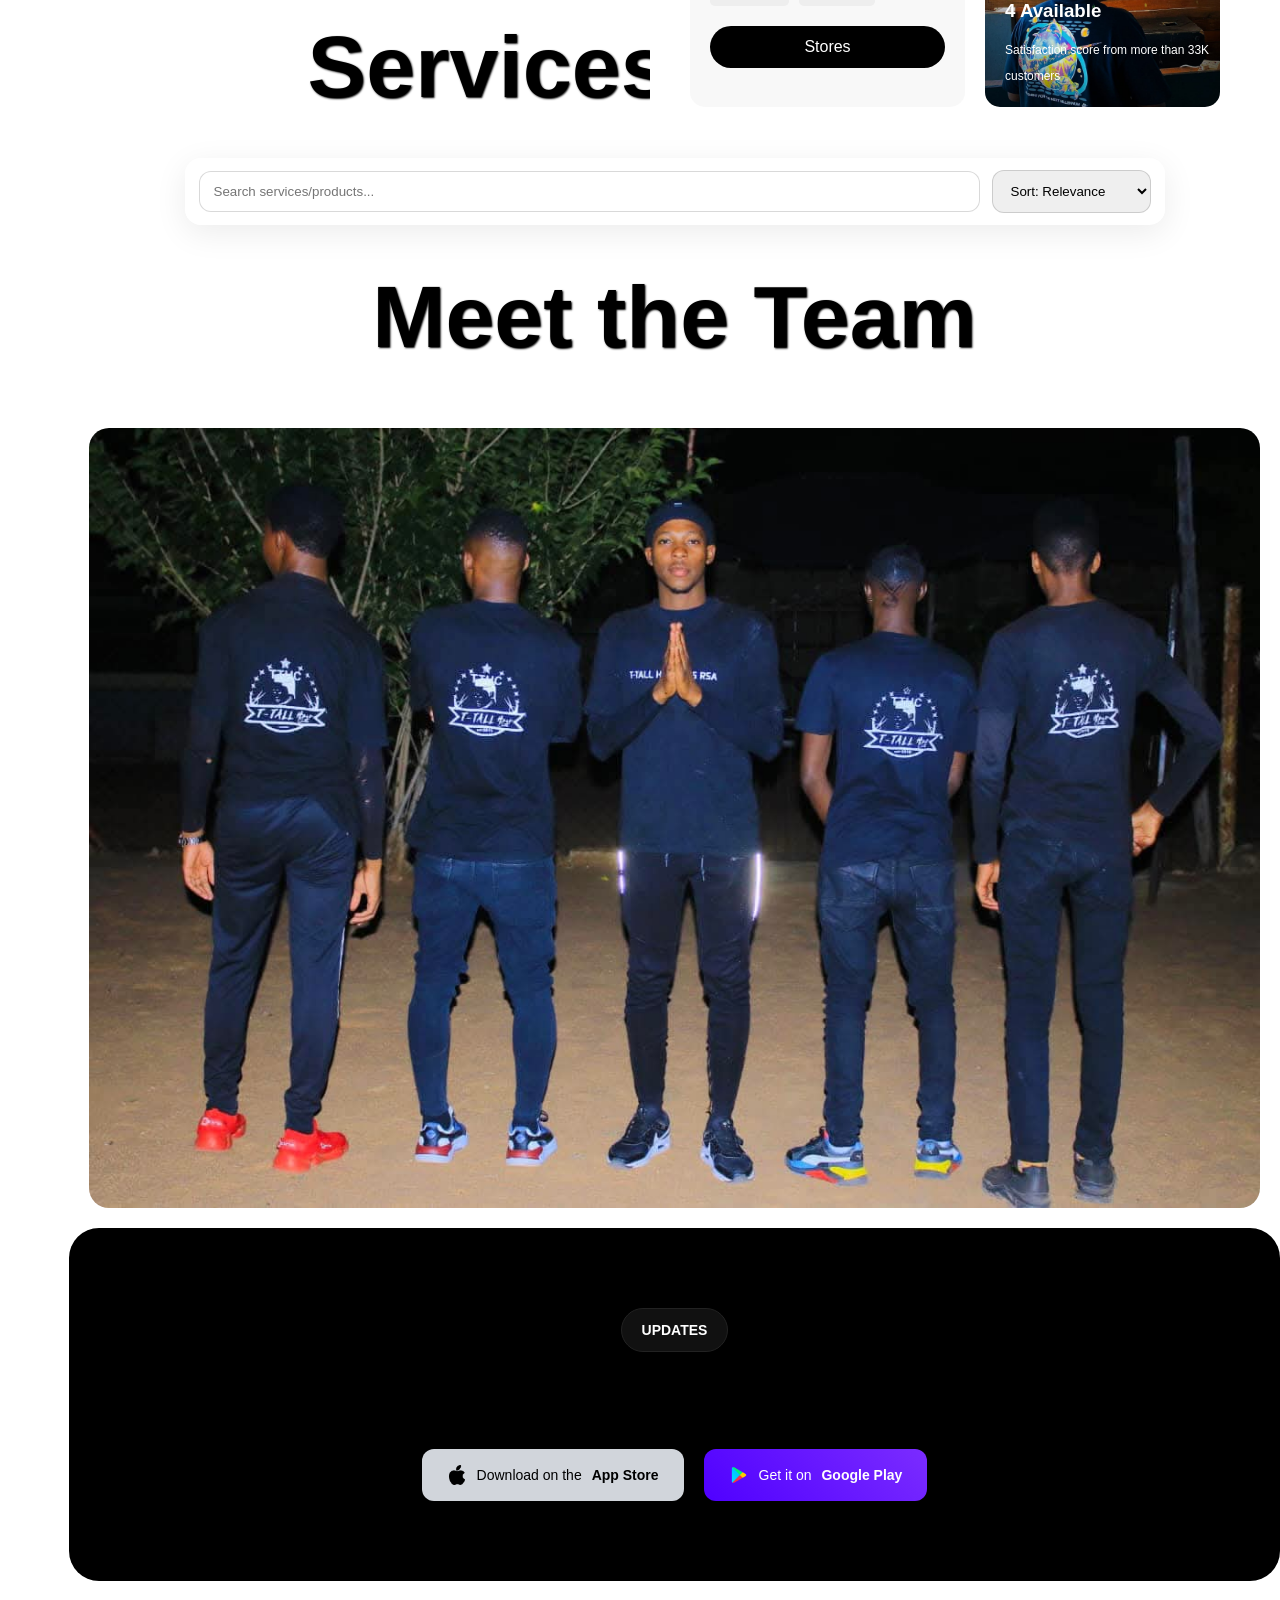
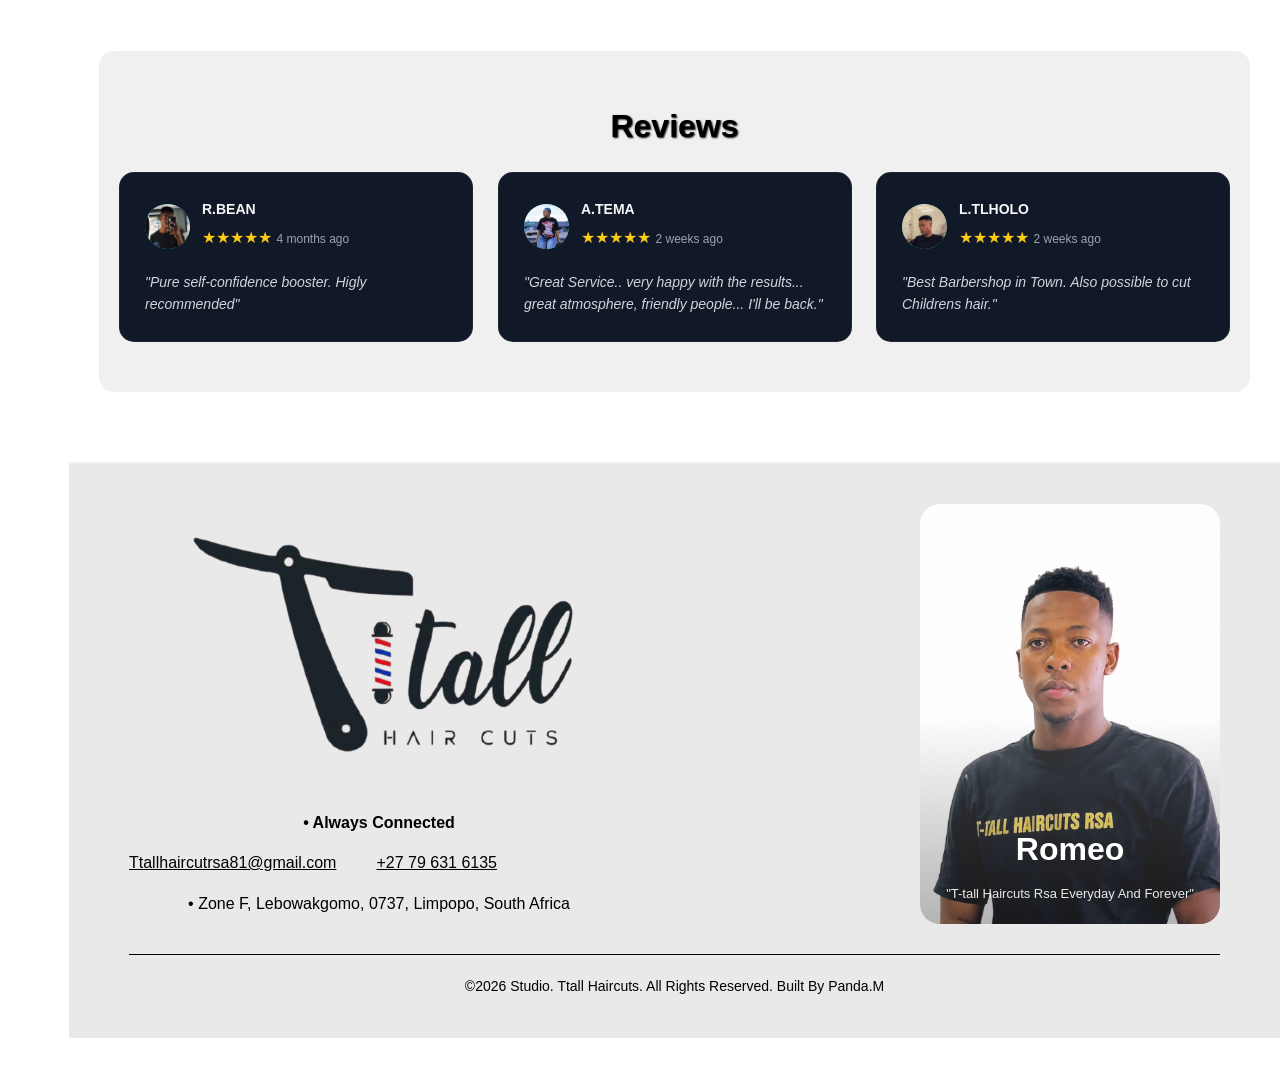
==== commit bb04fd52: "updates" ====
--- a/index.html
+++ b/index.html
@@ -44,8 +44,10 @@
   <div class="hero-overlay">
     <div class="content">
       <h1>Only Aiming The Best For <br> Your Heads</h1>
-      <p>Barber shop South Africa for haircuts, fades, dye & beard line-ups.</p>
-    </div>
+    </div>
+    <div class="quote">
+    <p><b>"They say you shouldn't judge a book by its cover,<br> but everyone respects a clean cut & dye."</b></p>
+  </div>
 
      <!-- long line infinite --> 
 <div class="slider-end" style="--width: 200px;--height: 200px;--quantity: 9;">
@@ -53,7 +55,7 @@
     <div class="item-end" style="--position: 1">
       <div class="card-end">
 <p><img src="Assets/img/5.jpeg" alt="Haircut photo" loading="lazy" decoding="async"></p>
-
+          
 
         <p></p>
       </div>
@@ -119,9 +121,7 @@
   </div>
   
 </div>
-<div class="quote">
-    <p><b>"They say you shouldn't judge a book by its cover,<br> but everyone respects a clean cut & dye."</b></p>
-  </div>
+
 
   </div>
 </section>
--- a/style_original.css
+++ b/style_original.css
@@ -131,8 +131,9 @@
 .card-end {
   justify-content: space-between -30px;
   width: 110%;
-  height: 80%;
+  height: 50%;
   padding: 15px;
+  margin: 0px 50px 50px 0px;
   border-radius: 8px;
   box-shadow: 0 2px 5px rgba(0, 0, 0, 0.1);
 }
@@ -147,13 +148,14 @@
   margin: 160px auto 0;
   position: absolute;
   width: min(75%, 980px);
-  left: 50%;
-  transform: translateX(-50%);
+  left: 10%;
+  transform: translateX(0);
   height: var(--height);
   overflow: hidden;
   mask-image: linear-gradient(to right, transparent, #000000 20% 60%, transparent);
   max-width: 100%;
 }
+
 
 
 .slider-end .list-end {
@@ -854,9 +856,10 @@
   }
 .pricelist-container{
       margin-left: 69px;
-      margin-top: 50px;
+      margin-top: 0;
       margin-bottom: 30px;
 }
+
 
 /* team */
 .team {
